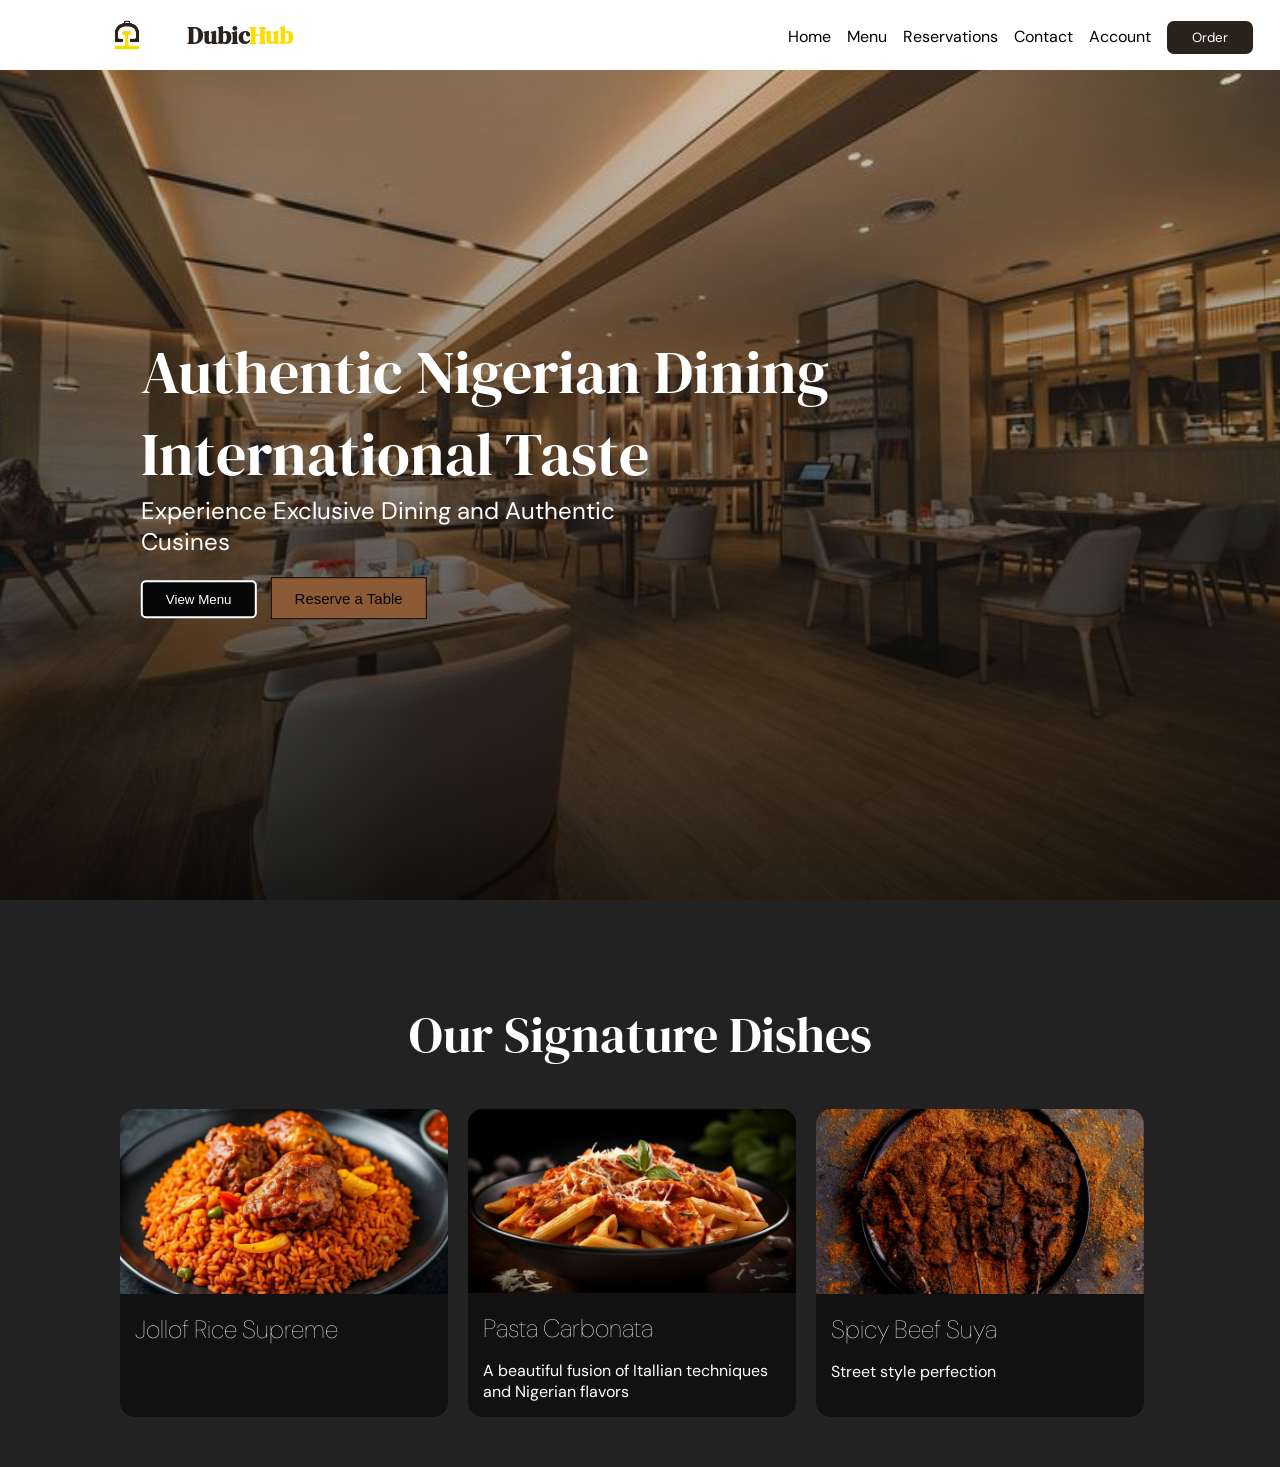
==== index.html @ 88e95e92 "Initial commit" ====
<!DOCTYPE html>
<html lang="en">
<head>
    <meta charset="UTF-8">
    <meta name="viewport" content="width=device-width, initial-scale=1.0">
    <title>Dubic Hub | Home Page</title>
    <link rel="stylesheet" href="style.css">
    <link rel="stylesheet" href="https://cdnjs.cloudflare.com/ajax/libs/font-awesome/6.7.2/css/all.min.css">
    <link href="https://fonts.googleapis.com/css2?family=Roboto:wght@400;700&display=swap" rel="stylesheet">
    <link rel="stylesheet" href="https://fonts.google.com/faq?preview.script=Latn#can-i-use-the-font-in-a-logo">
    <link rel="preconnect" href="https://fonts.googleapis.com">
    <link rel="preconnect" href="https://fonts.gstatic.com" crossorigin>
    <link href="https://fonts.googleapis.com/css2?family=DM+Serif+Display:ital@0;1&display=swap" rel="stylesheet">
</head>
<body>

   <section class="header">
      <nav>
        <div class="intro">
        <img src="./Logo.png">
        <h2><Span id="Dubic">Dubic</Span><span id="Hub">Hub</span></h2>
        </div>
      <div class="nav-bar" id="navLinks">
        <ul>
          <li><a href="index.html">Home</a></li>
          <li><a href="#">Menu</a></li>
          <li><a href="#">Reservations</a></li>
          <li><a href="#">Contact</a></li>
          <li><a href="#">Account</a></li>
          <button class="nav-btn"><a href="#">Order</a></button>
        </ul>
      </div>
      </nav> 

      <section class="hero">
        <div class="text-box">
          <h1>Authentic Nigerian Dining <br> International Taste</h1>
          <p>Experience Exclusive Dining and Authentic <br> Cusines </p>
        </div>
        <div class="hero-btn">
          <button class="hero-menu-btn">View Menu</button>
          <button class="hero-reserve-btn">Reserve a Table</button>
        </div>        
      </section>
   </section>

   <main>
    <section class="dishes">
      <h1>Our Signature Dishes</h1>
      <section class="dishes-display">

        <div class="dish-display">
          <img src="./Jollof Rice Supreme.jpeg" alt="Jollof Rice Supreme">
          <h3>Jollof Rice Supreme</h3>
        </div>

        <div class="dish-display">
          <img src="./Pasta Carbonata.jpeg" alt="Jollof Rice Supreme">
          <h3>Pasta Carbonata</h3>
          <p>A beautiful fusion of Itallian techniques and Nigerian flavors </p>
        </div>

        <div class="dish-display">
          <img src="./SUYA!.jpeg" alt="Jollof Rice Supreme">
          <h3>Spicy Beef Suya</h3>
          <p>Street style perfection</p>
        </div>

      </section>
    </section>
   </main>

</body>
</html>
---- style.css ----
@import url('https://fonts.googleapis.com/css2?family=DM Serif Display:wght@400..800&display=swap');
@import url('https://fonts.googleapis.com/css2?family=DM Sans:wght@400..800&display=swap');

:root {
    --bg-secondary: #2B221B;
    --bg-primary: #FFDC00;
    --primary-dark : #4A2E1C;
    --primary-light : #8C5A34;
    --white: #FFFFFF;
    --black: #060606;
    --dark : #222222;
    --secondary-dark: #111111;
    --light: #F9F9F9;
    --transition: 0.3s ease;
    --color-border::#8D8D8D;
    --font-secondary: 'DM Serif Display';
    --font-primary: 'DM Sans';
}

*{
    margin: 0;
    padding: 0;
    box-sizing: border-box;
}

body {
    background: var(--dark);
    overflow-x: hidden;
    display: flex;
    flex-wrap: wrap;
    opacity: 0;
    animation: pageFadeIn 0.8s ease forwards;
}

.header {
   min-height: 100vh;
   width: 100%;
   background-image: linear-gradient(rgba(0,0,0,0.1),rgba(0,0,0,0.8)), url(./Banner.jpeg);
   background-size: cover;
   background-position: center;
   position: relative;
   margin: auto;
}

.header img{
    width: 100px;
    height: 100px;
}

#Dubic {
    font-family: var(--font-secondary);
    color: var(--bg-secondary);
}

#Hub {
    font-family: var(--font-secondary);
    color: var(--bg-primary);
}

.intro {
    display: flex;
    align-items: center;
    gap: 10px;
}

nav{
    display: flex; 
    background: #ffffff;
    color: #fff;
    padding:2% 6%;
    display:flex;
    justify-content:space-between;
    width: 100%;
    height: 70px;
    box-shadow: rgba(0, 0, 0, 0.2);
    z-index: 10;
}

.nav-bar ul {
    display: flex;
    gap: 16px;
    flex-direction: row;
}

.nav-bar ul li{
    list-style: none;
    cursor: pointer;
}

.nav-bar ul li a{
    text-decoration: none;
    color: black;
    font-family: var(--font-primary);
}

.nav-btn {
    background: var(--bg-secondary);
    padding: 2% 6%;
    border: none;
    margin-top: -5px;
    border-radius: 7px;
}

.nav-btn a{
    text-decoration: none;
    color: var(--white);
    font-family: var(--font-primary);
}

.hero {
    width: 90%;
    position: absolute;
    top: 40%;
    left: 20%;
    transform: translate(-10%,-10%);
    text-align: justify;
}

.hero h1 {
   font-size: 60px;
   color: var(--white);
   font-family: var(--font-secondary);
   font-weight: 100;
}

.hero p{
    color: var(--white);
    font-size: 24px;
    font-family: var(--font-primary);
}

.hero-btn {
    margin-top: 20px;
}

.hero-menu-btn {
    margin-top: -5px;
    padding: 0.8% 2%;
    color: white;
    background: var(--black);
    border: 2px var(--white) solid;
    border-radius: 5px;
    margin-right: 10px;
    cursor: pointer;
}

.hero-reserve-btn {
    font-size: 15px;
    padding: 1% 2%;
    color: var(--black);
    background: var(--primary-light);
    border: 1px var(--black) solid;
    cursor: pointer;
}

main {
    background: var(--dark);
    width: 100%;
    height: 100%;
    margin-top: 100px;
}

.dishes h1{
    text-align: center;
    font-size: 50px;
    color: var(--white);
    font-family: var(--font-secondary);
    font-weight: 100;
    margin-bottom: 40px;
}

.dishes-display {
    width: 80%;
    display: flex;
    justify-content: center;
    gap: 20px;
    margin-left: 120px;
    margin-bottom: 50px;
}

.dish-display {
    background: var(--secondary-dark);
    width: 50%;
    border-radius: 15px;
}

.dish-display h3 {
    font-family: var(--font-primary);
    color: var(--white);
    font-weight: 100;
    margin: 15px;
    font-size: 25px;
}
.dish-display p {
    font-family: var(--font-primary);
    color: var(--white);
    margin: 15px;
}

.dish-display img {
    width: 100%;
    border-radius: 15px 15px 0 0;
} 













@keyframes pageFadeIn {
    from {
        opacity: 0;
        transform: translateY(15px);
    }
    to {
        opacity: 1;
        transform: translateY(0);
    }
}
.animate-in {
    opacity: 0;
    transform: translateY(30px);
    animation: sectionReveal 0.7s var(--transition) forwards;
}

.animate-in:nth-child(1) { animation-delay: 0.1s; }
.animate-in:nth-child(2) { animation-delay: 0.3s; }
.animate-in:nth-child(3) { animation-delay: 0.5s; }
.animate-in:nth-child(4) { animation-delay: 0.7s; }

@keyframes sectionReveal {
    from {
        opacity: 0;
        transform: translateY(30px);
    }
    to {
        opacity: 1;
        transform: translateY(0);
    }
}

.reveal-on-scroll {
    opacity: 0;
    transform: translateY(40px);
    transition: opacity 0.6s var(--transition), transform 0.6s var(--transition);
}










@media (max-width: 834px) {

}






@media (max-width: 1440px) {

}





@media (max-width: 393px) {

}
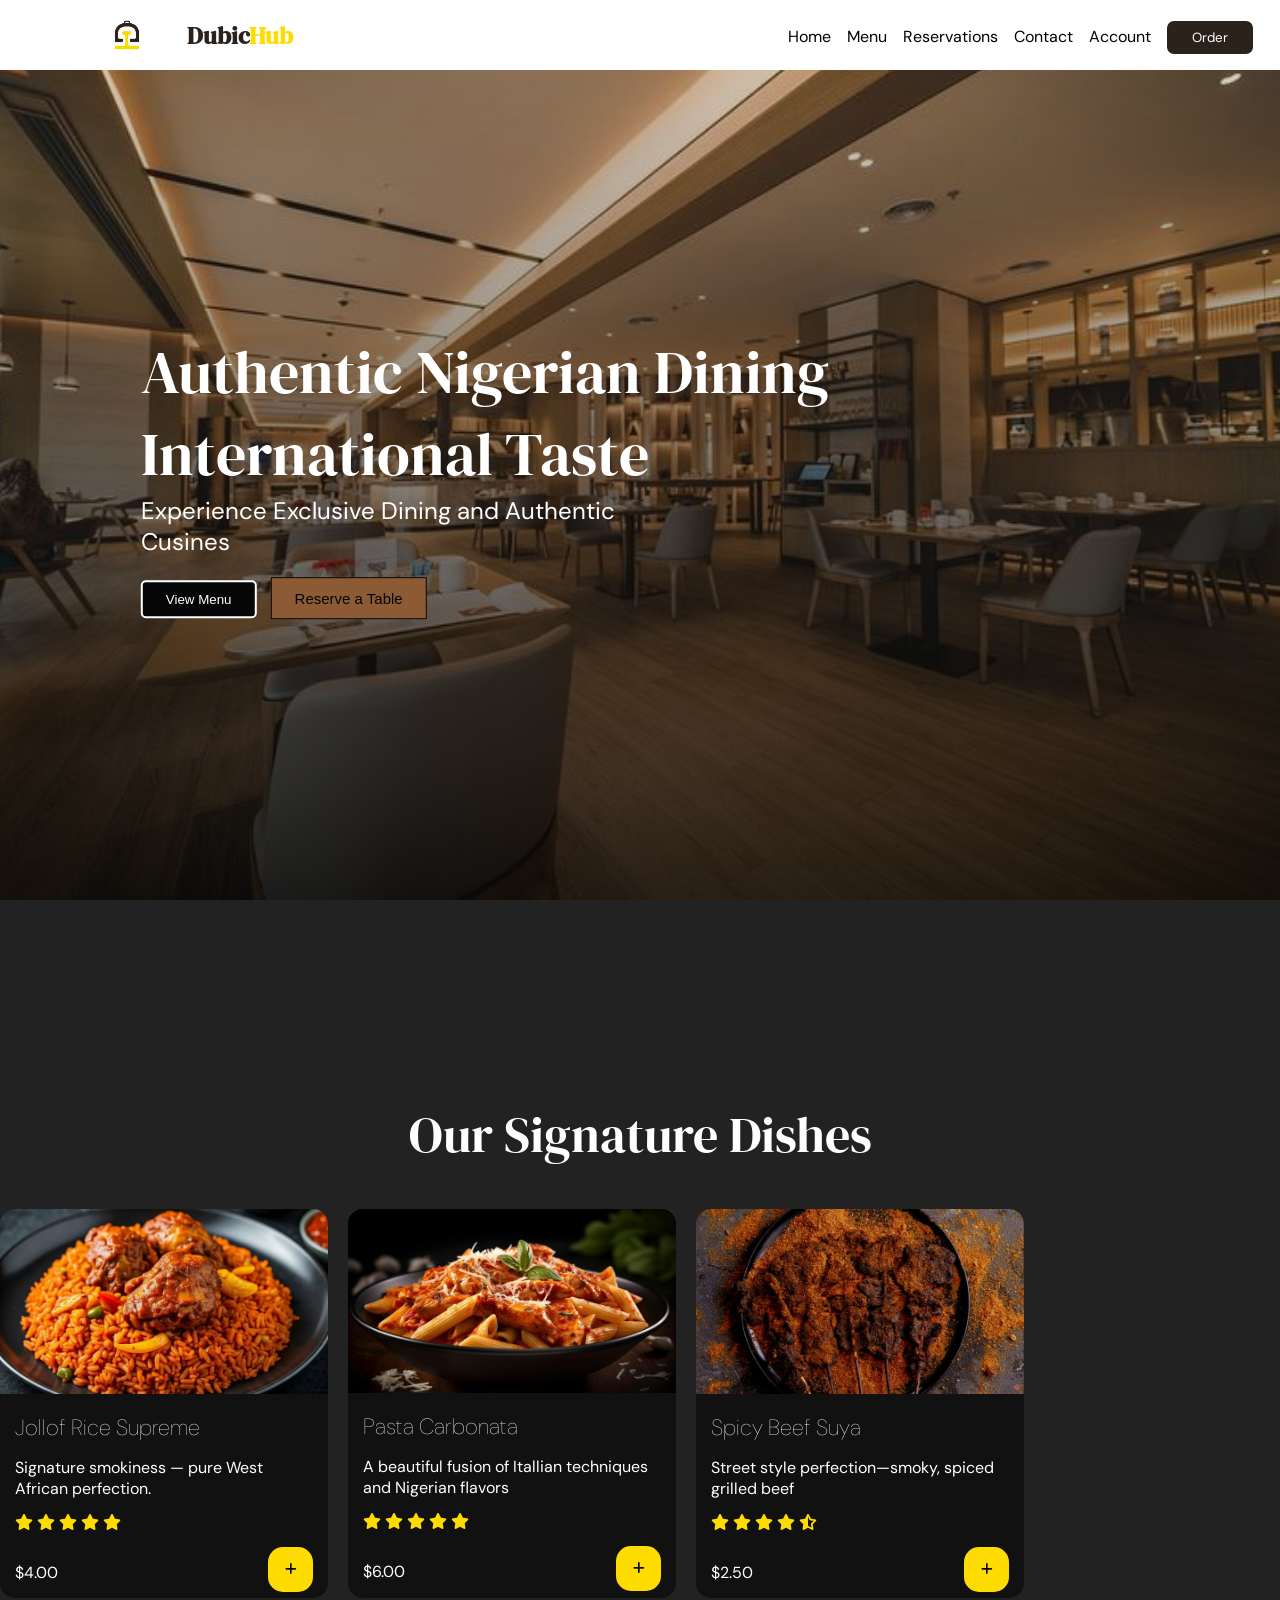
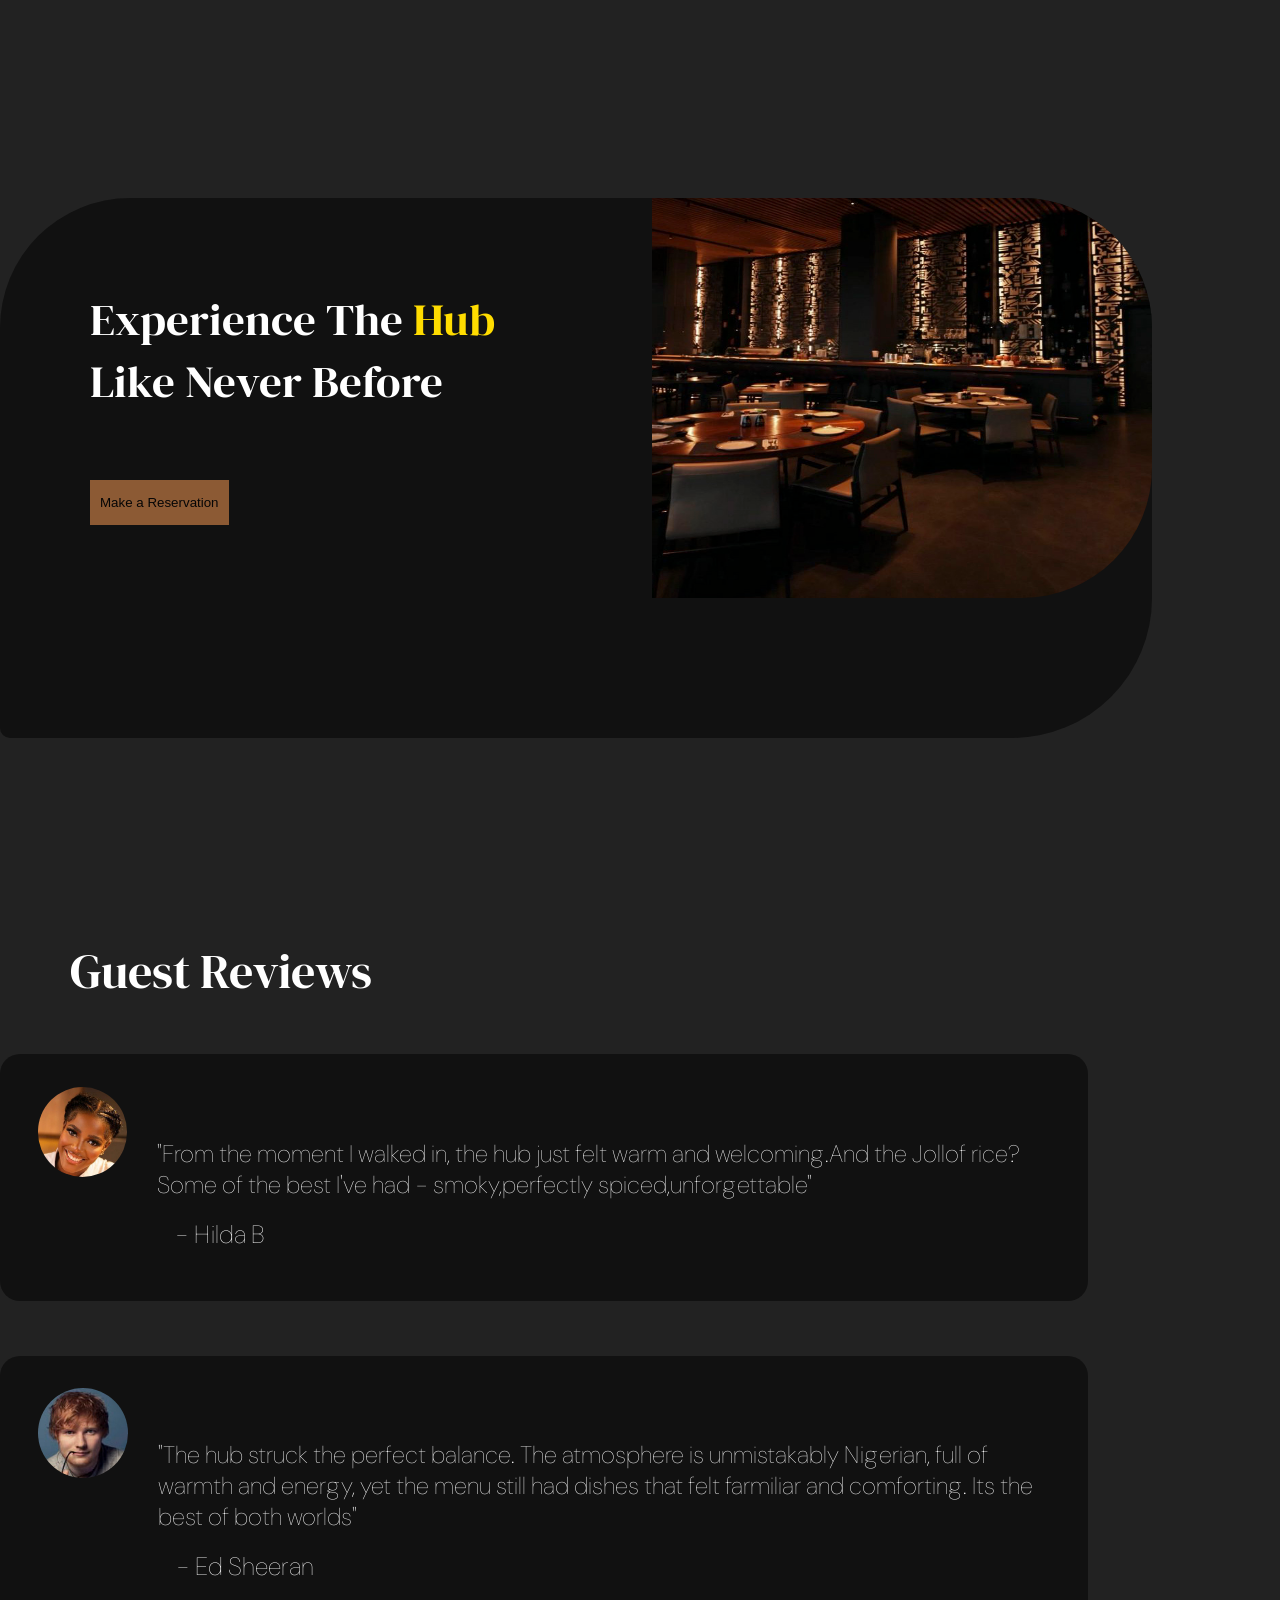
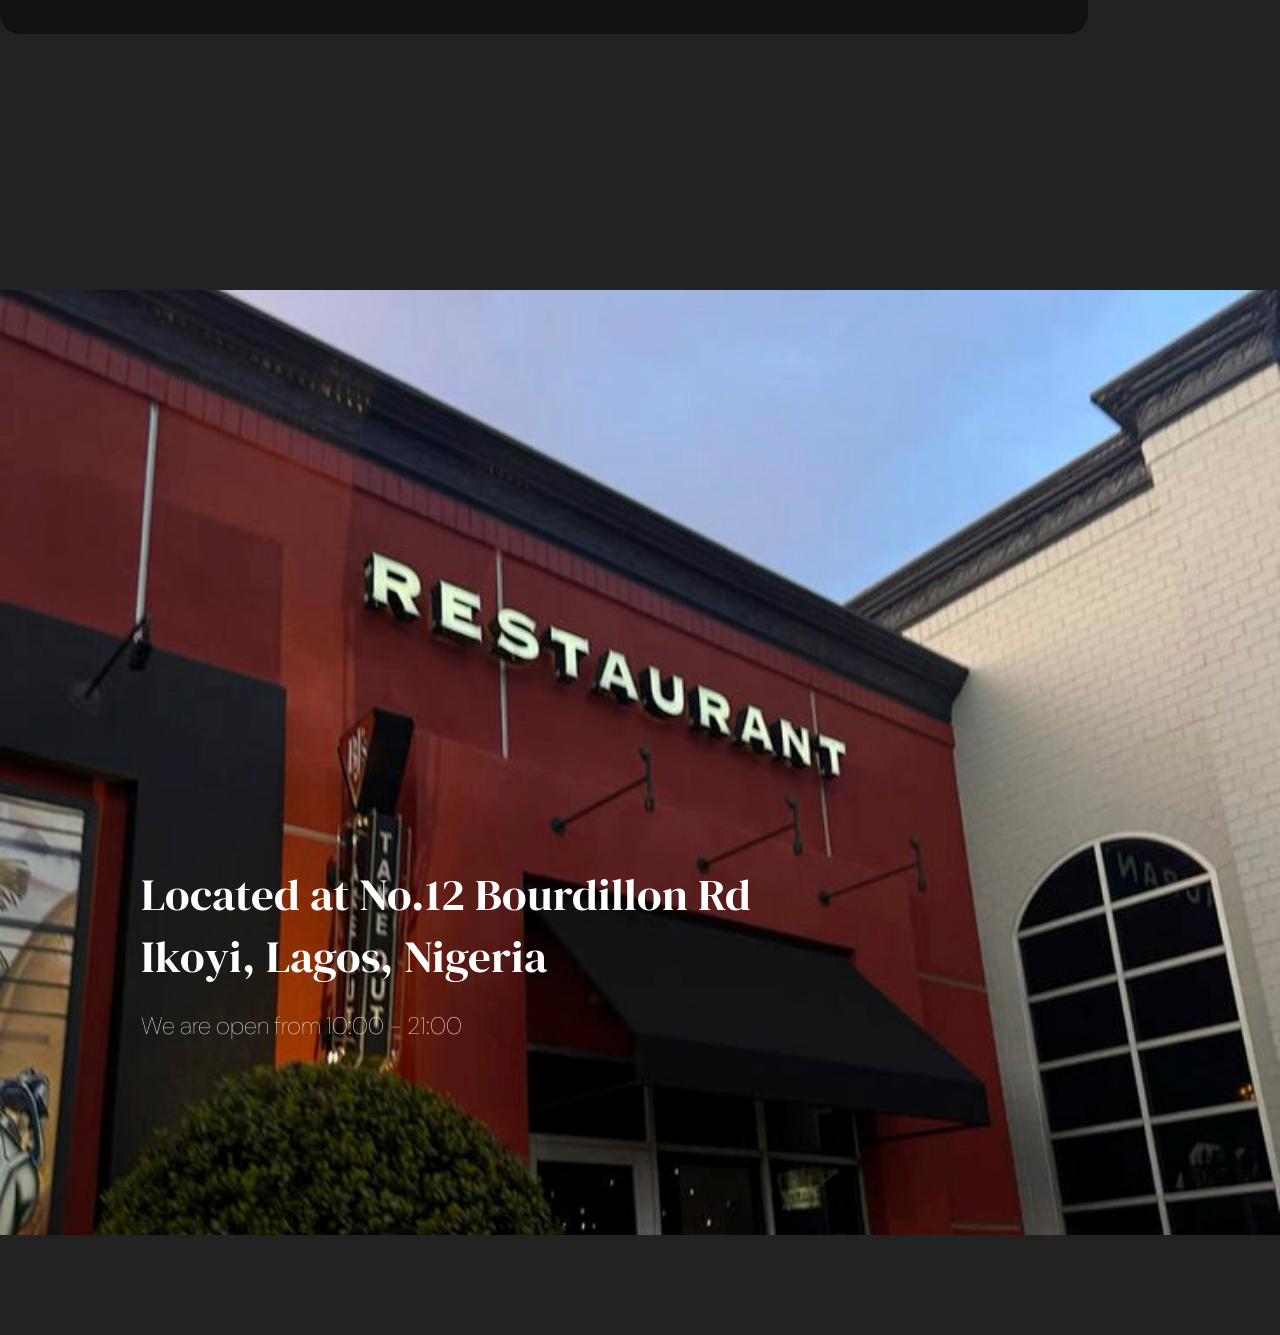
==== commit 87f2f184: "Initial commit" ====
--- a/index.html
+++ b/index.html
@@ -15,10 +15,11 @@
 <body>
 
    <section class="header">
+
       <nav>
         <div class="intro">
         <img src="./Logo.png">
-        <h2><Span id="Dubic">Dubic</Span><span id="Hub">Hub</span></h2>
+        <h2><span id="Dubic">Dubic</span><span id="Hub">Hub</span></h2>
         </div>
       <div class="nav-bar" id="navLinks">
         <ul>
@@ -42,9 +43,11 @@
           <button class="hero-reserve-btn">Reserve a Table</button>
         </div>        
       </section>
+      
    </section>
 
    <main>
+
     <section class="dishes">
       <h1>Our Signature Dishes</h1>
       <section class="dishes-display">
@@ -52,23 +55,111 @@
         <div class="dish-display">
           <img src="./Jollof Rice Supreme.jpeg" alt="Jollof Rice Supreme">
           <h3>Jollof Rice Supreme</h3>
+          <p>Signature smokiness — pure West African perfection.</p>
+          <div class="i">
+          <i class="fa fa-star" aria-hidden="true"></i>
+          <i class="fa fa-star" aria-hidden="true"></i>
+          <i class="fa fa-star" aria-hidden="true"></i>
+          <i class="fa fa-star" aria-hidden="true"></i>
+          <i class="fa fa-star" aria-hidden="true"></i> <br>
+          </div>
+
+          <div class="dish-info">
+          <p>$4.00</p>
+          <button class="add-to-cart"><i class="fa fa-plus" aria-hidden="true"></i></button>
+          </div>
         </div>
 
         <div class="dish-display">
           <img src="./Pasta Carbonata.jpeg" alt="Jollof Rice Supreme">
           <h3>Pasta Carbonata</h3>
           <p>A beautiful fusion of Itallian techniques and Nigerian flavors </p>
+          <div class="i">
+          <i class="fa fa-star" aria-hidden="true"></i>
+          <i class="fa fa-star" aria-hidden="true"></i>
+          <i class="fa fa-star" aria-hidden="true"></i>
+          <i class="fa fa-star" aria-hidden="true"></i>
+          <i class="fa fa-star" aria-hidden="true"></i> <br>
+          </div>
+
+          <div class="dish-info">
+          <p>$6.00</p>
+          <button class="add-to-cart"><i class="fa fa-plus" aria-hidden="true"></i></button>
+          </div>
         </div>
 
         <div class="dish-display">
           <img src="./SUYA!.jpeg" alt="Jollof Rice Supreme">
           <h3>Spicy Beef Suya</h3>
-          <p>Street style perfection</p>
+          <p>Street style perfection—smoky, spiced grilled beef</p>
+          <div class="i">
+          <i class="fa fa-star" aria-hidden="true"></i>
+          <i class="fa fa-star" aria-hidden="true"></i>
+          <i class="fa fa-star" aria-hidden="true"></i>
+          <i class="fa fa-star" aria-hidden="true"></i>
+          <i class="fa-solid fa-star-half-stroke" aria-hidden="true"></i> <br>
+          </div>
+          
+          <div class="dish-info">
+          <p>$2.50</p>
+          <button class="add-to-cart"><i class="fa fa-plus" aria-hidden="true"></i></button>
+          </div>
         </div>
 
       </section>
     </section>
+
+    <section class="reservation">
+      <section class="reservation-display">
+        <div class="reserve-info">
+           <h1>Experience The <span id="Hub">Hub</span> <br>  Like Never Before</h1>  <br>
+           <button class="reserve-btn" ><a href="#">Make a Reservation</a></button>
+        </div>
+        <div class="reserve-img">
+          <img src="./Shogun Experience.jpeg" >
+        </div>
+      </section>
+    </section>
+
+    <section class="reviews"> <!--testimonials-->
+      <h1>Guest Reviews</h1>
+      <section class="reviews-display"> <!--rows-->
+         <div class="guests"> <!--testimonials-col-->
+          <img src="./Hilda Baci.jpeg">
+          <div class="guest-reviews">
+            <p>"From the moment I walked in, the hub just felt warm
+              and welcoming.And the Jollof rice?  Some of the best
+              I've had - smoky,perfectly spiced,unforgettable"</p>
+            <h3>- Hilda B</h3>  
+          </div>
+         </div>
+          <div class="guests">
+          <img src="./Ed Sheeran.jpeg">
+          <div class="guest-reviews">
+            <p>"The hub struck the perfect balance. The atmosphere is unmistakably Nigerian,
+              full of warmth and energy, yet the menu still had dishes that felt farmiliar and comforting.
+              Its the best of both worlds"</p>
+            <h3>- Ed Sheeran</h3>  
+          </div>
+         </div>
+      </section>
+    </section>
+
+    <section class="info">
+      <div class="info-display">
+        <h1>Located at No.12 Bourdillon Rd <br>
+        Ikoyi, Lagos, Nigeria</h1>
+        <p>We are open from 10:00 - 21:00</p>
+      </div>
+    </section>
+    
    </main>
 
+   <footer>
+
+      
+
+   </footer>
+   <script src="index.js"></script>
 </body>
-</html>+</html> 
--- a/style.css
+++ b/style.css
@@ -15,6 +15,8 @@
     --color-border::#8D8D8D;
     --font-secondary: 'DM Serif Display';
     --font-primary: 'DM Sans';
+    --font-weight-primary: 100;
+     --font-weight-secondary: 200;
 }
 
 *{
@@ -31,6 +33,14 @@
     opacity: 0;
     animation: pageFadeIn 0.8s ease forwards;
 }
+
+
+
+
+
+
+
+/*----- Header Section ------*/
 
 .header {
    min-height: 100vh;
@@ -153,12 +163,26 @@
     cursor: pointer;
 }
 
+
+
+
+
+
+/*----- Main Section ------*/
+
 main {
     background: var(--dark);
     width: 100%;
     height: 100%;
-    margin-top: 100px;
-}
+    margin-top: 200px;
+}
+
+
+
+
+
+
+/*----- Menu Display Section ------*/
 
 .dishes h1{
     text-align: center;
@@ -174,7 +198,7 @@
     display: flex;
     justify-content: center;
     gap: 20px;
-    margin-left: 120px;
+    justify-self: center;
     margin-bottom: 50px;
 }
 
@@ -189,7 +213,7 @@
     color: var(--white);
     font-weight: 100;
     margin: 15px;
-    font-size: 25px;
+    font-size: 22px;
 }
 .dish-display p {
     font-family: var(--font-primary);
@@ -201,6 +225,193 @@
     width: 100%;
     border-radius: 15px 15px 0 0;
 } 
+
+.dish-display .i {
+    color: #FFDC00;
+    margin: 15px;
+}
+
+.dish-info {
+    display: flex;
+    flex-direction: row;
+    justify-content: space-between;
+    margin-right: 15px;
+}
+
+.add-to-cart {
+    width: 45px;
+    height: 45px;
+    border-radius: 15px;
+    border: none;
+    background: var(--bg-primary);
+    justify-content: center;
+}
+
+
+
+
+
+
+
+/*----- Reservation Section ------*/
+
+.reservation {
+    width: 100%;
+    height: 100%;
+    margin-top: 200px;
+}
+
+.reservation-display {
+    width: 90%;
+    background: var(--secondary-dark);
+    min-height: 60vh;
+    border-radius: 130px 130px 140px 10px;
+    justify-self: center;
+    display: flex;
+    justify-content: space-between;
+    margin-bottom: 50px;
+}
+
+.reserve-info {
+    margin: 90px;
+}
+
+.reserve-info h1{
+    color: var(--white);
+    font-family: var(--font-secondary);
+    font-weight: var(--font-weight-secondary);
+    font-size: 45px;
+}
+
+.reserve-btn {
+   margin-top: 50px;
+   padding: 15px 10px;
+   background: var(--primary-light);
+   border: none;
+}
+
+.reserve-btn a{
+    text-decoration: none;
+    color: var(--black);
+}
+
+.reserve-img img {
+    width: 500px;
+    height: 400px;
+    border-radius: 0 130px 130px 0;
+    margin-bottom: -3.5px;
+}
+
+
+
+
+
+
+/*----- Reviews Section ------*/
+.reviews {
+    width: auto;
+    margin-top: 200px;
+}
+
+.reviews h1 {
+   font-family: var(--font-secondary);
+   font-weight: var(--font-weight-secondary);
+   text-align: justify;
+   font-size: 48px;
+   color: var(--white);
+   margin-left: 70px;
+}
+
+.reviews-display {
+    width: 85%;
+    margin-top: 50px;
+    justify-self: center;
+}
+
+.guests {
+    flex-basis: 44%;
+    border-radius: 20px;
+    background: var(--secondary-dark);
+    margin-bottom: 5%;
+    display: flex;
+    color: var(--white);
+    padding: 3%
+}
+
+.guests img{
+    height: 90px;
+    margin-left: 5px;
+    margin-right: 30px;
+    border-radius: 50%;
+}
+
+.guest-reviews {
+    margin-top: 5%;
+}
+
+.guest-reviews p{
+    font-size: 24px;
+    font-family: var(--font-primary);
+    font-weight: var(--font-weight-primary);
+}
+
+.guest-reviews h3 {
+    padding: 2%;
+    font-size: 25px;
+    font-family: var(--font-primary);
+    font-weight: var(--font-weight-primary);
+}
+
+
+
+
+
+
+
+
+
+/*------ info section ------*/
+
+.info {
+    width: auto;
+    background: url(./restaurant.jpeg);
+    min-height: 105vh;
+    background-size: cover;
+    background-position: center;
+    margin-top: 20%;
+    margin-bottom: 100px;
+}
+
+.info-display{
+    width: 90%;
+    position: absolute;
+    top: 90%;
+    left: 20%;
+    transform: translate(-10%,-10%);
+    text-align: justify;
+}
+
+.info-display h1 {
+    font-size: 45px;
+    color: var(--white);
+    font-family: var(--font-secondary);
+    font-weight: var(--font-weight-secondary);
+}
+
+.info-display p {
+    font-size: 24px;
+    color: var(--white);
+    font-family: var(--font-primary);
+    font-weight: var(--font-weight-primary);
+    padding-top: 2%;
+}
+
+
+
+
+
+/*------ footer ------*/
+
 
 
 
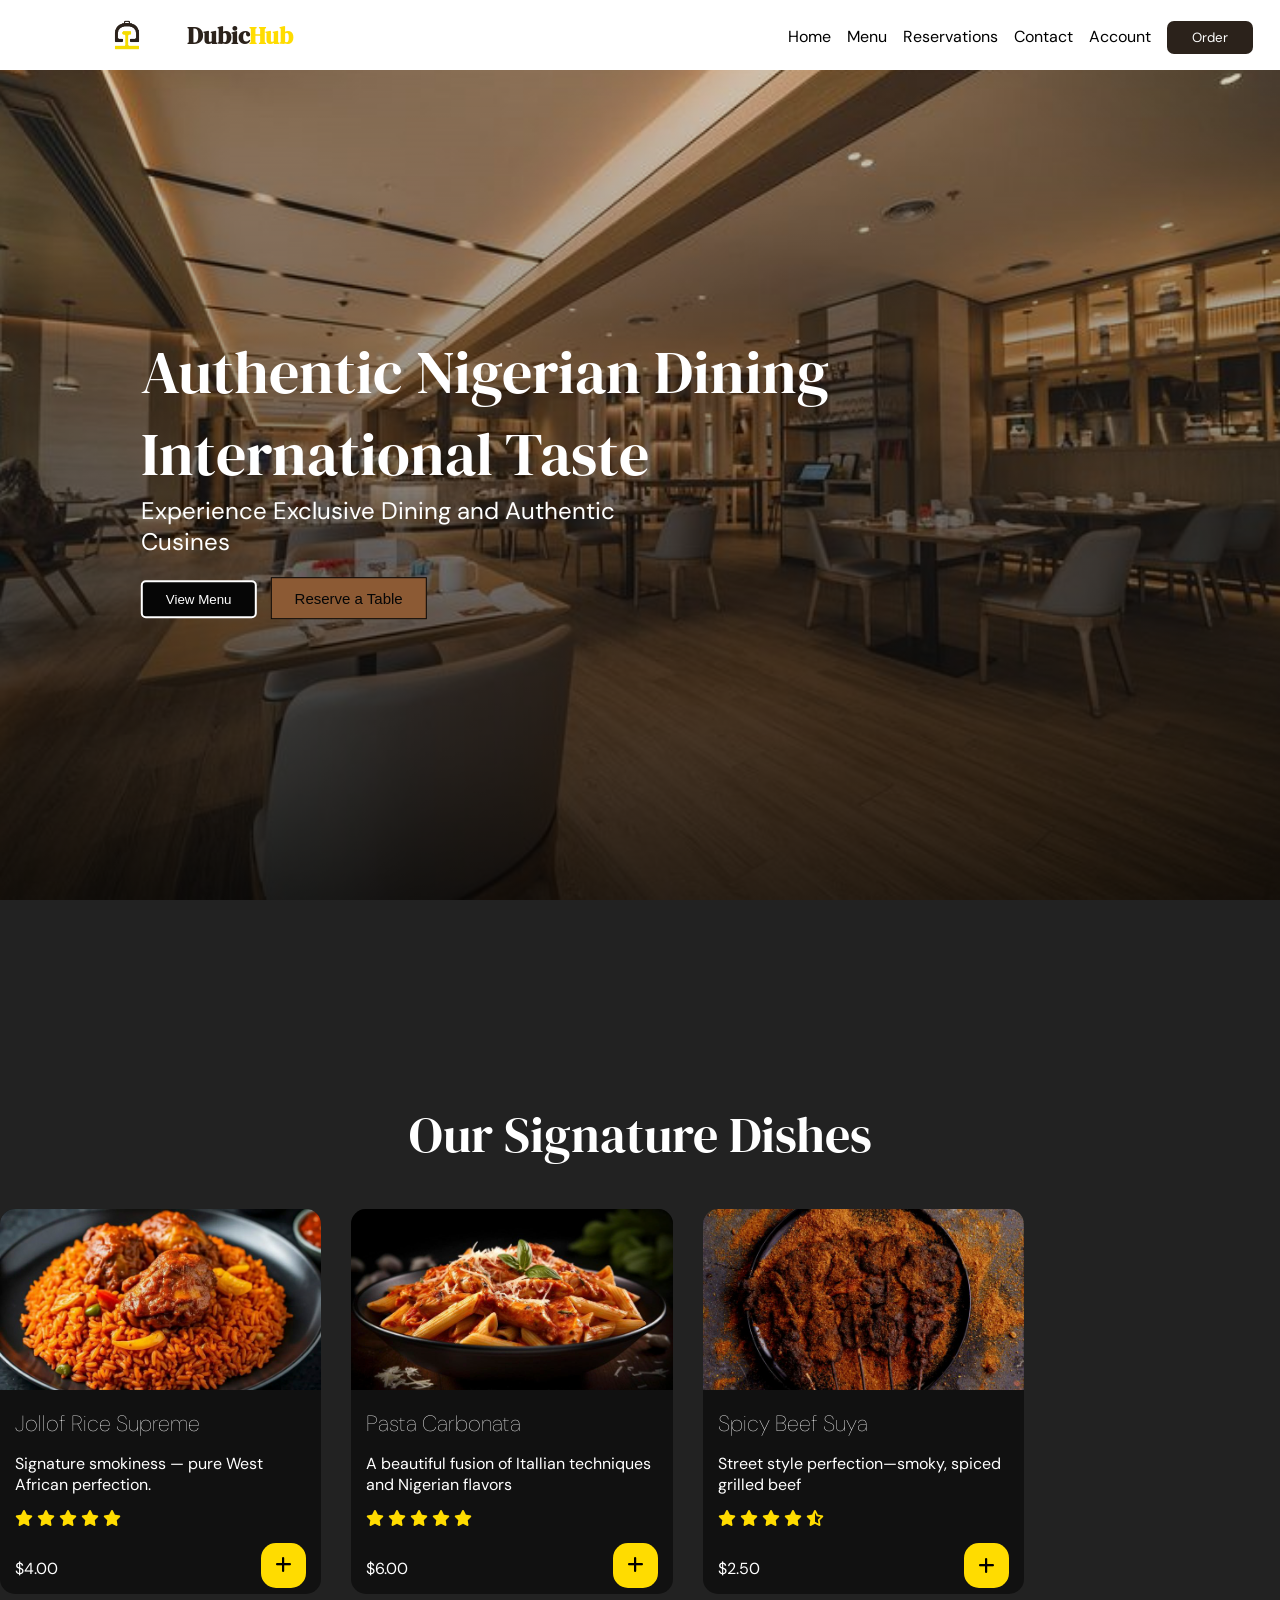
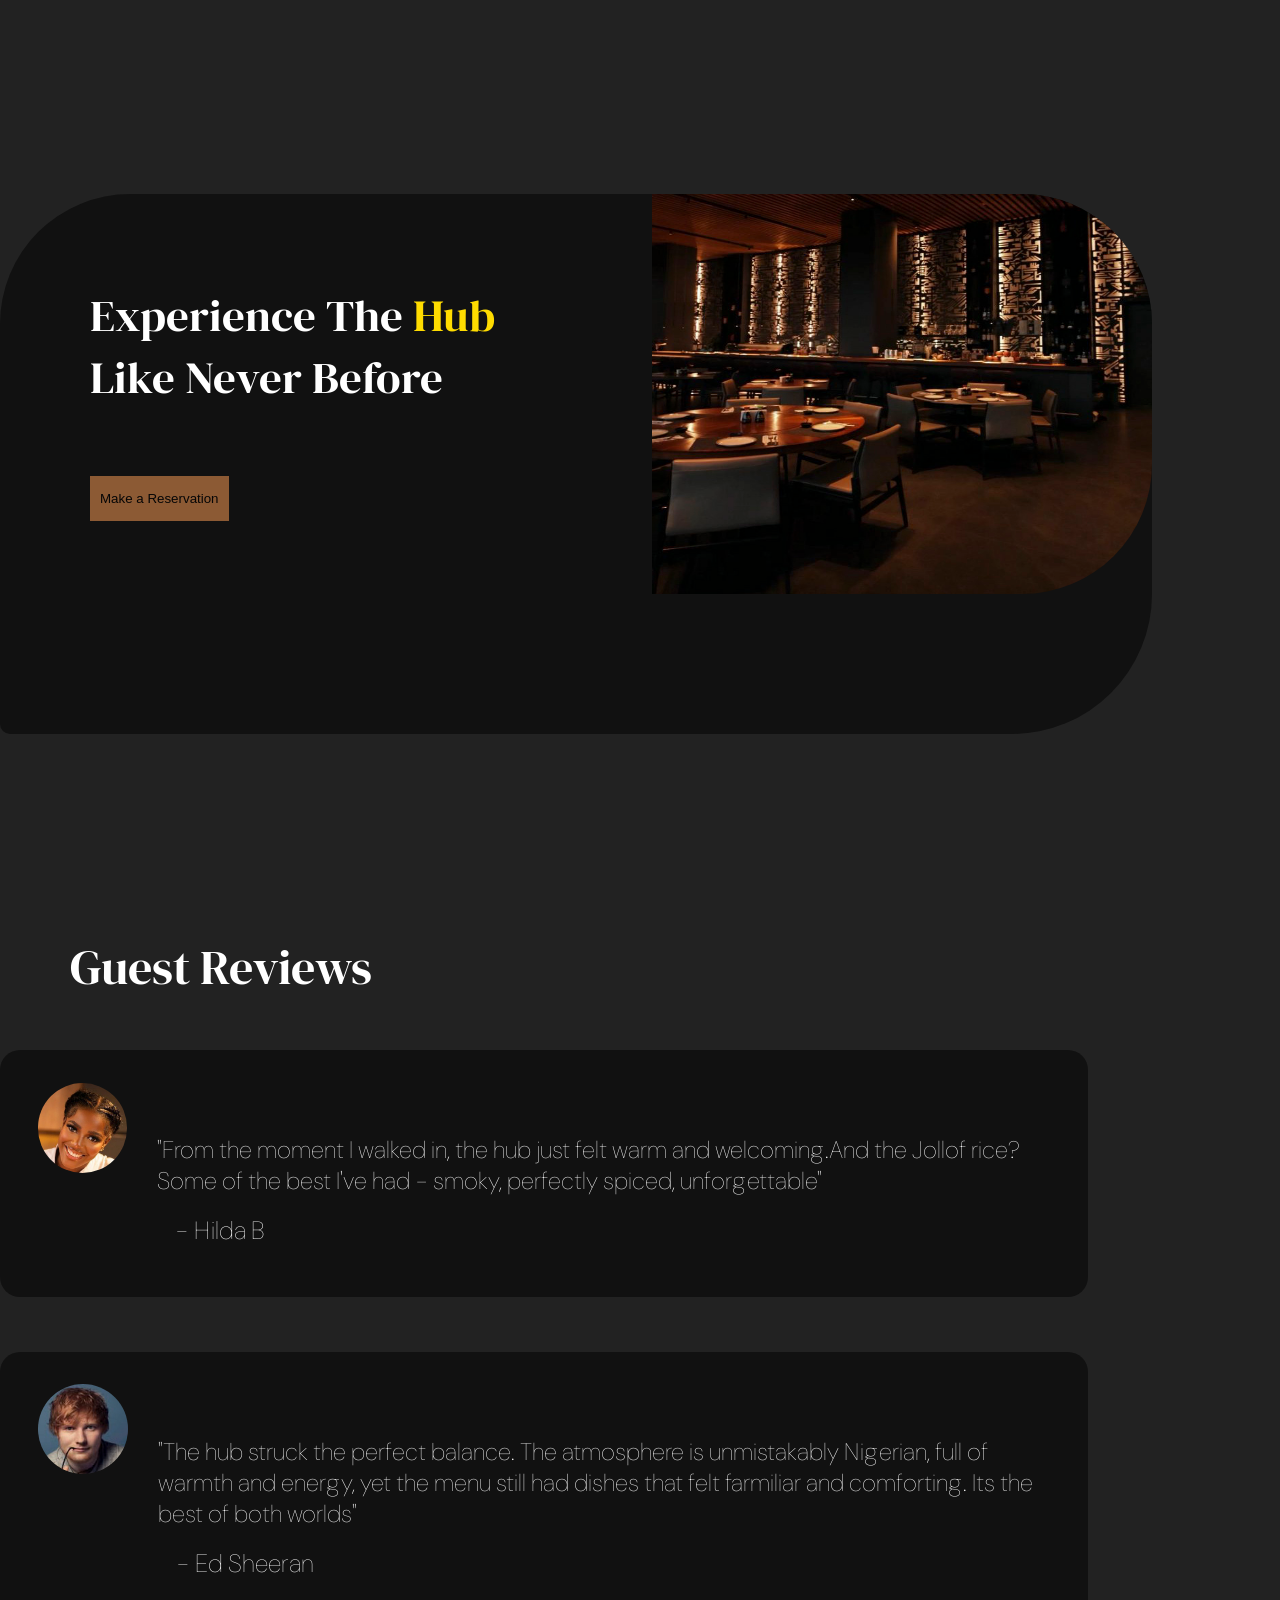
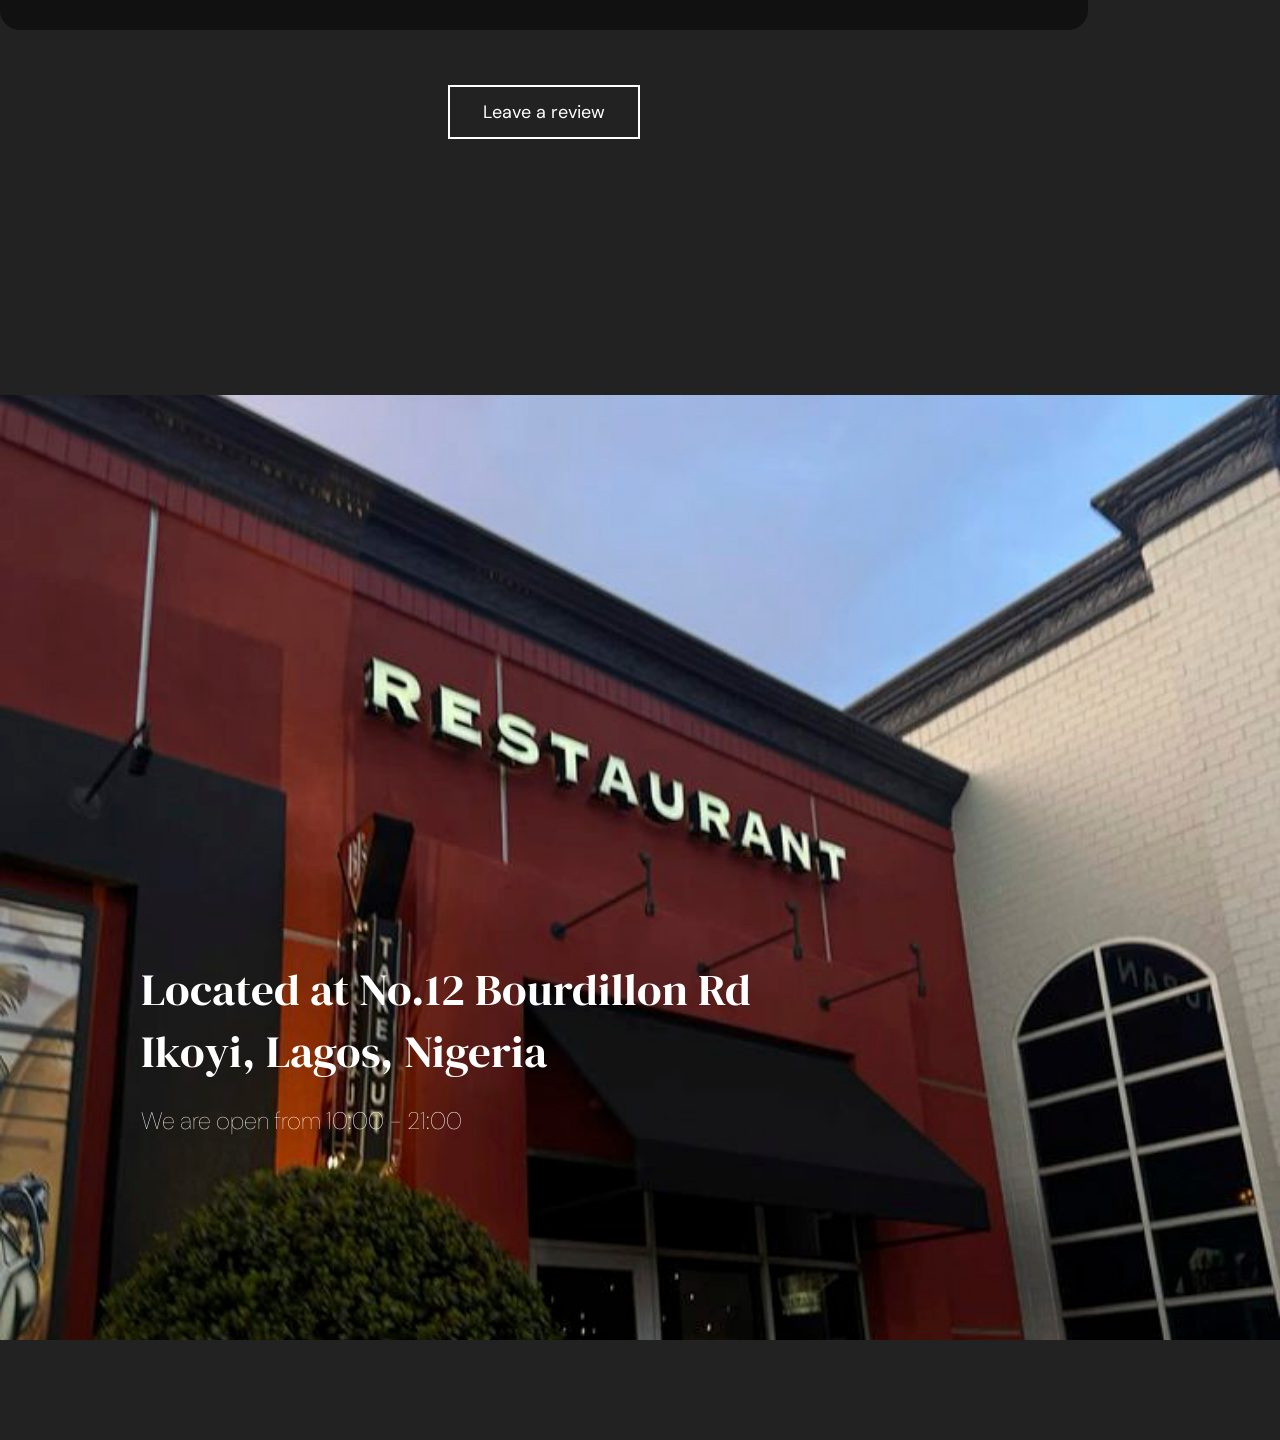
==== commit 30054e0c: "Initial commit" ====
--- a/index.html
+++ b/index.html
@@ -14,7 +14,7 @@
 </head>
 <body>
 
-   <section class="header">
+   <header>
 
       <nav>
         <div class="intro">
@@ -43,8 +43,8 @@
           <button class="hero-reserve-btn">Reserve a Table</button>
         </div>        
       </section>
-      
-   </section>
+    
+    </header>
 
    <main>
 
@@ -102,7 +102,7 @@
           
           <div class="dish-info">
           <p>$2.50</p>
-          <button class="add-to-cart"><i class="fa fa-plus" aria-hidden="true"></i></button>
+          <button class="add-to-cart" id="cart-icon"><i class="fa fa-plus" aria-hidden="true"></i></button>
           </div>
         </div>
 
@@ -129,7 +129,7 @@
           <div class="guest-reviews">
             <p>"From the moment I walked in, the hub just felt warm
               and welcoming.And the Jollof rice?  Some of the best
-              I've had - smoky,perfectly spiced,unforgettable"</p>
+              I've had - smoky, perfectly spiced, unforgettable"</p>
             <h3>- Hilda B</h3>  
           </div>
          </div>
@@ -141,6 +141,10 @@
               Its the best of both worlds"</p>
             <h3>- Ed Sheeran</h3>  
           </div>
+         </div>
+
+         <div class="review-btn">
+          <button class="reviews-btn"><a href="#">Leave a review</a></button>
          </div>
       </section>
     </section>
--- a/style.css
+++ b/style.css
@@ -42,7 +42,7 @@
 
 /*----- Header Section ------*/
 
-.header {
+header {
    min-height: 100vh;
    width: 100%;
    background-image: linear-gradient(rgba(0,0,0,0.1),rgba(0,0,0,0.8)), url(./Banner.jpeg);
@@ -52,7 +52,7 @@
    margin: auto;
 }
 
-.header img{
+header img{
     width: 100px;
     height: 100px;
 }
@@ -123,7 +123,7 @@
     top: 40%;
     left: 20%;
     transform: translate(-10%,-10%);
-    text-align: justify;
+    text-align: left;
 }
 
 .hero h1 {
@@ -197,7 +197,7 @@
     width: 80%;
     display: flex;
     justify-content: center;
-    gap: 20px;
+    gap: 30px;
     justify-self: center;
     margin-bottom: 50px;
 }
@@ -247,6 +247,10 @@
     justify-content: center;
 }
 
+.add-to-cart i {
+    font-size: 18px;
+}
+
 
 
 
@@ -360,6 +364,25 @@
     font-size: 25px;
     font-family: var(--font-primary);
     font-weight: var(--font-weight-primary);
+}
+
+.review-btn {
+    width: 100%;
+    text-align: center;
+}
+
+.reviews-btn {
+    justify-content: center;
+    padding: 1.2% 3%;
+    background: transparent;
+    border: 2.5px solid var(--white);
+}
+
+.reviews-btn a{
+    color: var(--white);
+    font-family: var(--font-primary);
+    font-size: 18px;
+    text-decoration: none;
 }
 
 
@@ -388,7 +411,7 @@
     top: 90%;
     left: 20%;
     transform: translate(-10%,-10%);
-    text-align: justify;
+    text-align: left;
 }
 
 .info-display h1 {
@@ -411,7 +434,9 @@
 
 
 /*------ footer ------*/
-
+footer {
+    
+}
 
 
 
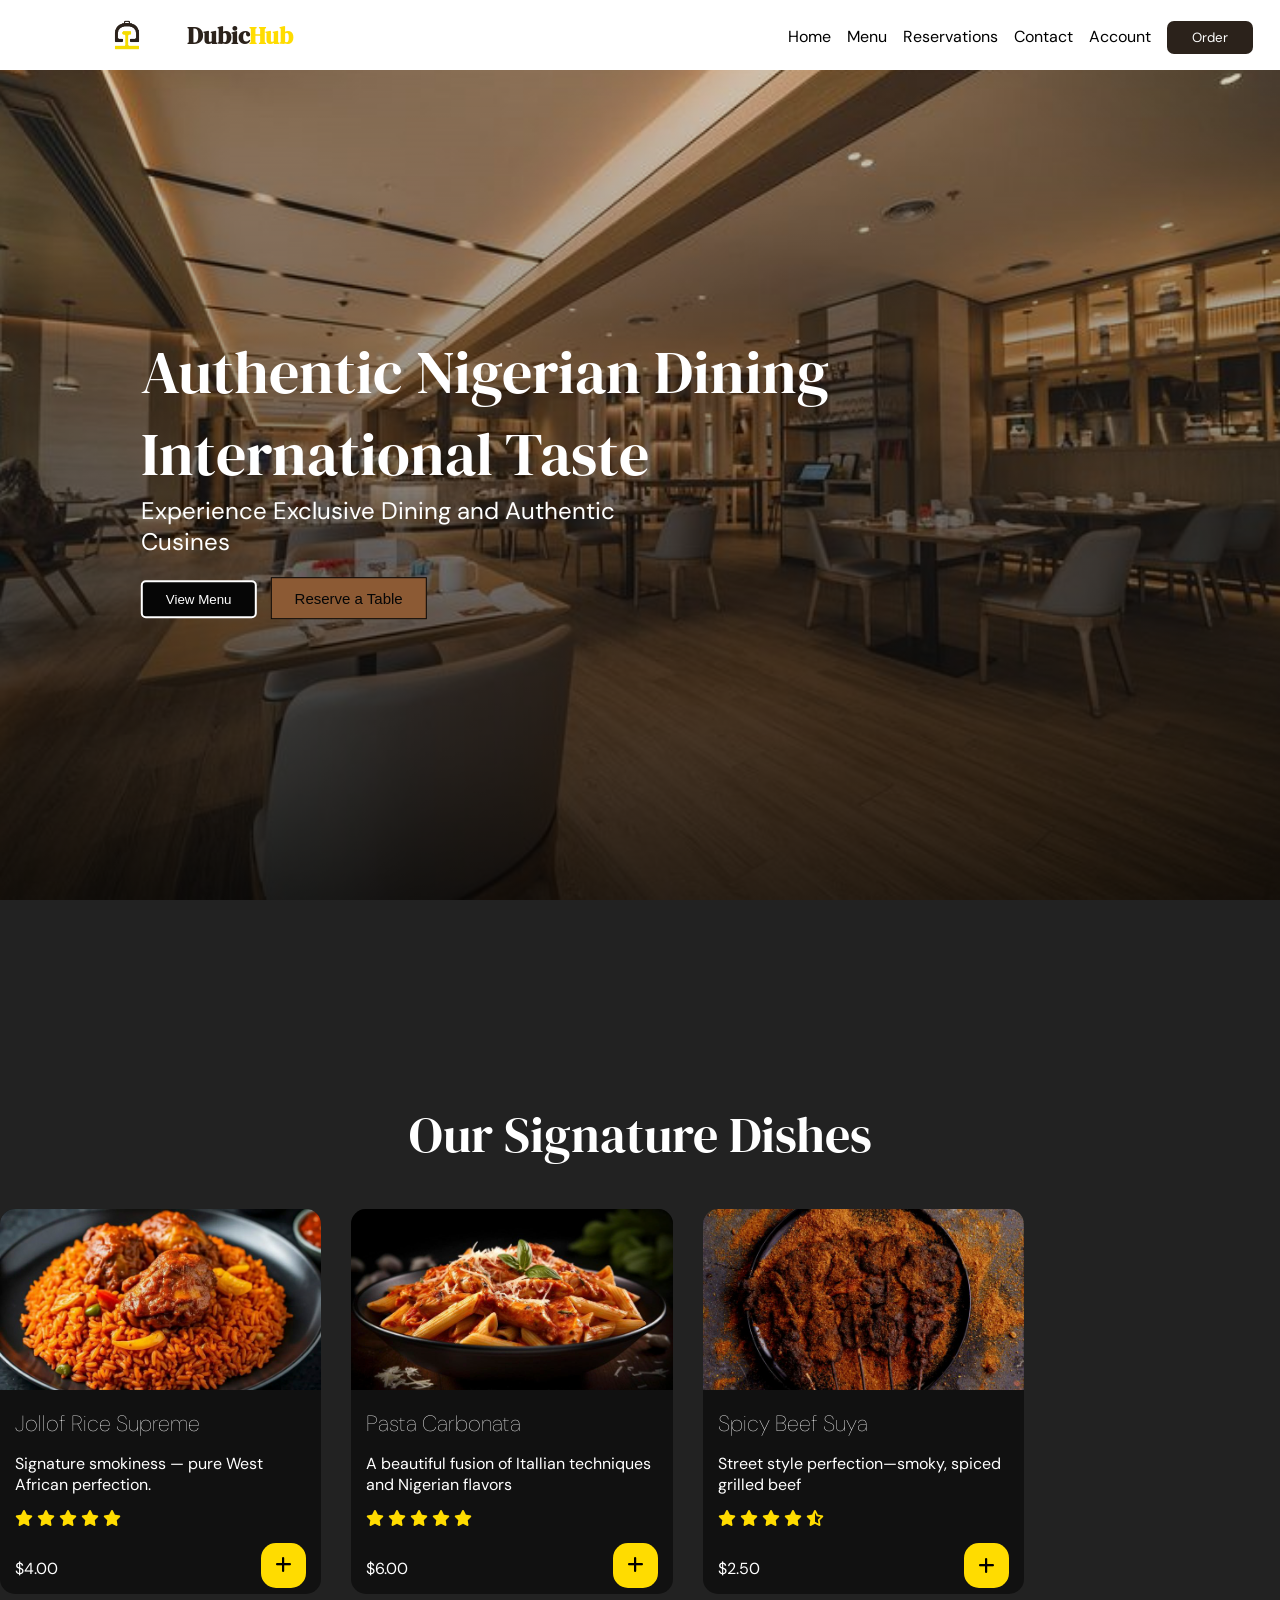
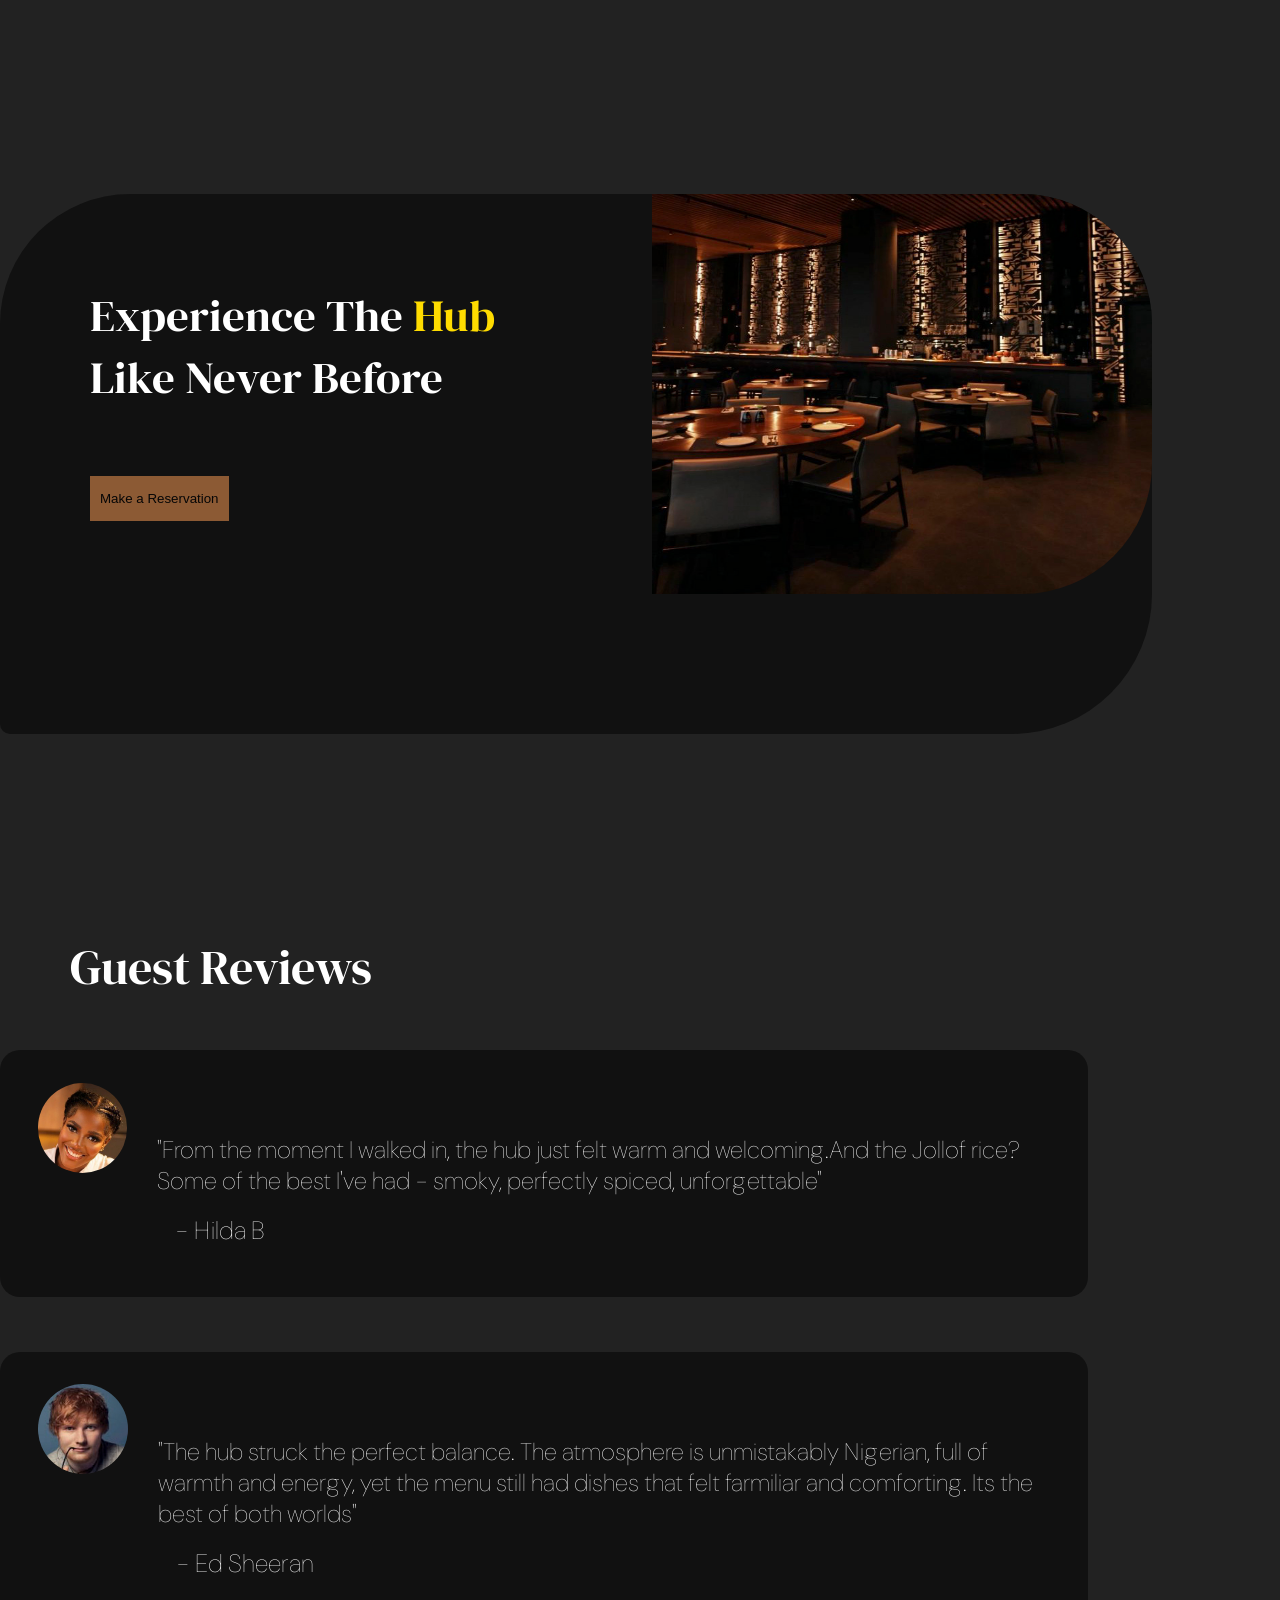
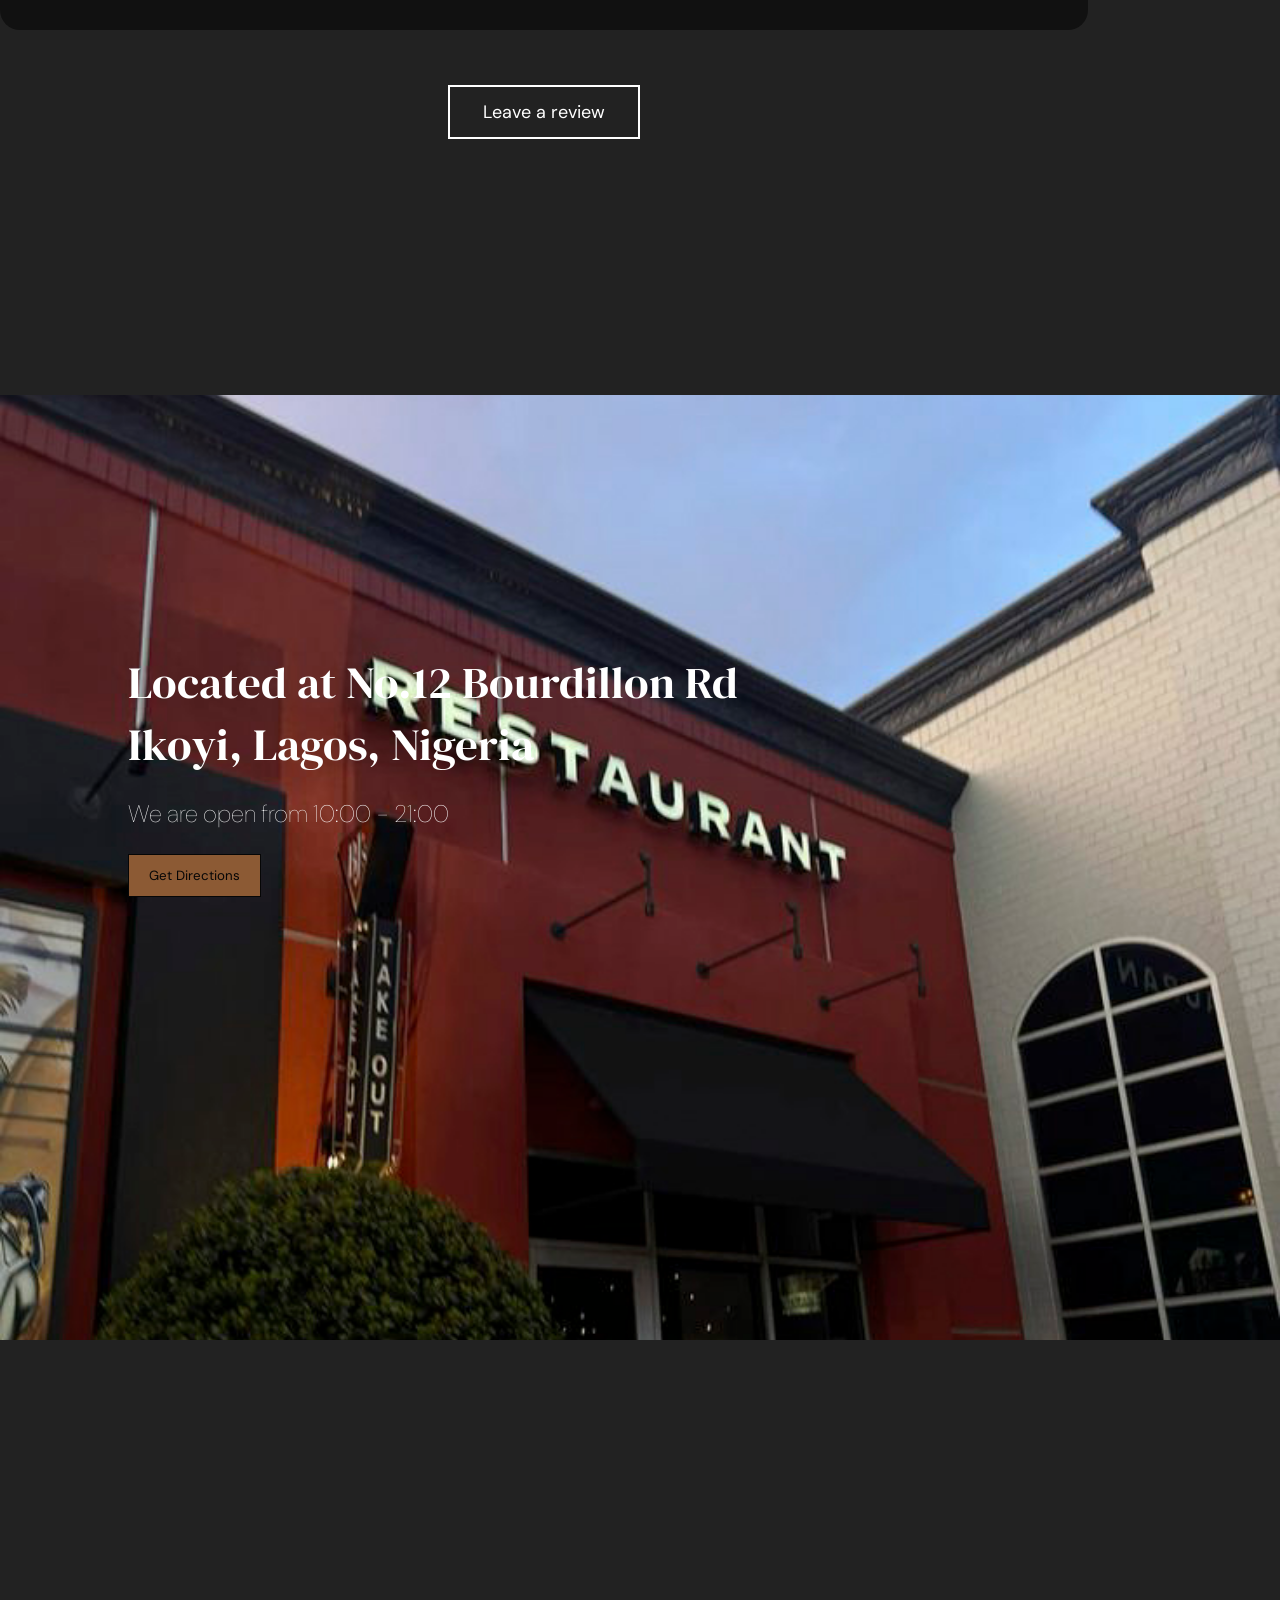
==== commit a3f07319: "Add Dubic Hub pages and reviews experience" ====
--- a/index.html
+++ b/index.html
@@ -28,7 +28,7 @@
           <li><a href="#">Reservations</a></li>
           <li><a href="#">Contact</a></li>
           <li><a href="#">Account</a></li>
-          <button class="nav-btn"><a href="#">Order</a></button>
+          <button class="nav-btn"><a href="order.html">Order</a></button>
         </ul>
       </div>
       </nav> 
@@ -39,8 +39,8 @@
           <p>Experience Exclusive Dining and Authentic <br> Cusines </p>
         </div>
         <div class="hero-btn">
-          <button class="hero-menu-btn">View Menu</button>
-          <button class="hero-reserve-btn">Reserve a Table</button>
+          <button class="hero-menu-btn"><a href="menu.html">View Menu</a></button>
+          <button class="hero-reserve-btn"><a href="reservations.html">Reserve a Table</a></button>
         </div>        
       </section>
     
@@ -144,7 +144,7 @@
          </div>
 
          <div class="review-btn">
-          <button class="reviews-btn"><a href="#">Leave a review</a></button>
+          <button class="reviews-btn"><a href="reviews.html">Leave a review</a></button>
          </div>
       </section>
     </section>
@@ -154,6 +154,7 @@
         <h1>Located at No.12 Bourdillon Rd <br>
         Ikoyi, Lagos, Nigeria</h1>
         <p>We are open from 10:00 - 21:00</p>
+        <button class="info-btn"><a href="https://www.google.com/maps/search/Ikoyi/@6.4484289,3.4243145,15.22z?entry=ttu&g_ep=EgoyMDI2MDkwOC4wIKXMDSoASAFQAw%3D%3D">Get Directions</a></button>
       </div>
     </section>
     
@@ -161,7 +162,9 @@
 
    <footer>
 
-      
+      <section class="main-footer">
+        
+      </section>
 
    </footer>
    <script src="index.js"></script>
--- a/style.css
+++ b/style.css
@@ -154,6 +154,11 @@
     cursor: pointer;
 }
 
+.hero-menu-btn a{
+    text-decoration: none;
+    color: var(--white);
+}
+
 .hero-reserve-btn {
     font-size: 15px;
     padding: 1% 2%;
@@ -163,6 +168,11 @@
     cursor: pointer;
 }
 
+.hero-reserve-btn a{
+    text-decoration: none;
+    color: var(--black);
+}
+
 
 
 
@@ -376,6 +386,8 @@
     padding: 1.2% 3%;
     background: transparent;
     border: 2.5px solid var(--white);
+    cursor: pointer;
+    transition: transform var(--transition), background var(--transition), border-color var(--transition);
 }
 
 .reviews-btn a{
@@ -383,6 +395,17 @@
     font-family: var(--font-primary);
     font-size: 18px;
     text-decoration: none;
+}
+
+.reviews-btn:hover {
+    background: var(--white);
+    border-color: var(--white);
+    transform: translateY(-4px);
+    color: var(--black);
+}
+
+.reviews-btn:hover a {
+    color: var(--black);
 }
 
 
@@ -407,11 +430,10 @@
 
 .info-display{
     width: 90%;
-    position: absolute;
-    top: 90%;
-    left: 20%;
-    transform: translate(-10%,-10%);
+    justify-content: space-around;
     text-align: left;
+    padding-top: 20%;
+    margin-left: 10%;
 }
 
 .info-display h1 {
@@ -419,6 +441,7 @@
     color: var(--white);
     font-family: var(--font-secondary);
     font-weight: var(--font-weight-secondary);
+    margin: 0 auto;
 }
 
 .info-display p {
@@ -429,13 +452,45 @@
     padding-top: 2%;
 }
 
+.info-btn {
+    margin-top: 25px;
+    padding: 12px 20px;
+    background: var(--primary-light);
+    border: 1px solid var(--black);
+    cursor: pointer;
+    transition: transform var(--transition), background var(--transition), box-shadow var(--transition);
+}
+
+.info-btn a {
+    color: var(--black);
+    font-family: var(--font-primary);
+    text-decoration: none;
+}
+
+.info-btn:hover {
+    background: var(--bg-primary);
+    box-shadow: 0 8px 18px rgba(0, 0, 0, 0.35);
+    transform: translateY(-4px);
+}
+
 
 
 
 
 /*------ footer ------*/
 footer {
-    
+    width: 100%;
+    height: 100%;
+    margin-top: 200px;
+    display: flex;
+    flex-wrap: wrap;
+}
+
+.main-footer {
+    width: 100%;
+    height: 100%;
+    background: var(--secondary-dark);
+    min-height: 100vh;
 }
 
 
@@ -516,4 +571,4 @@
 
 @media (max-width: 393px) {
 
-}+}
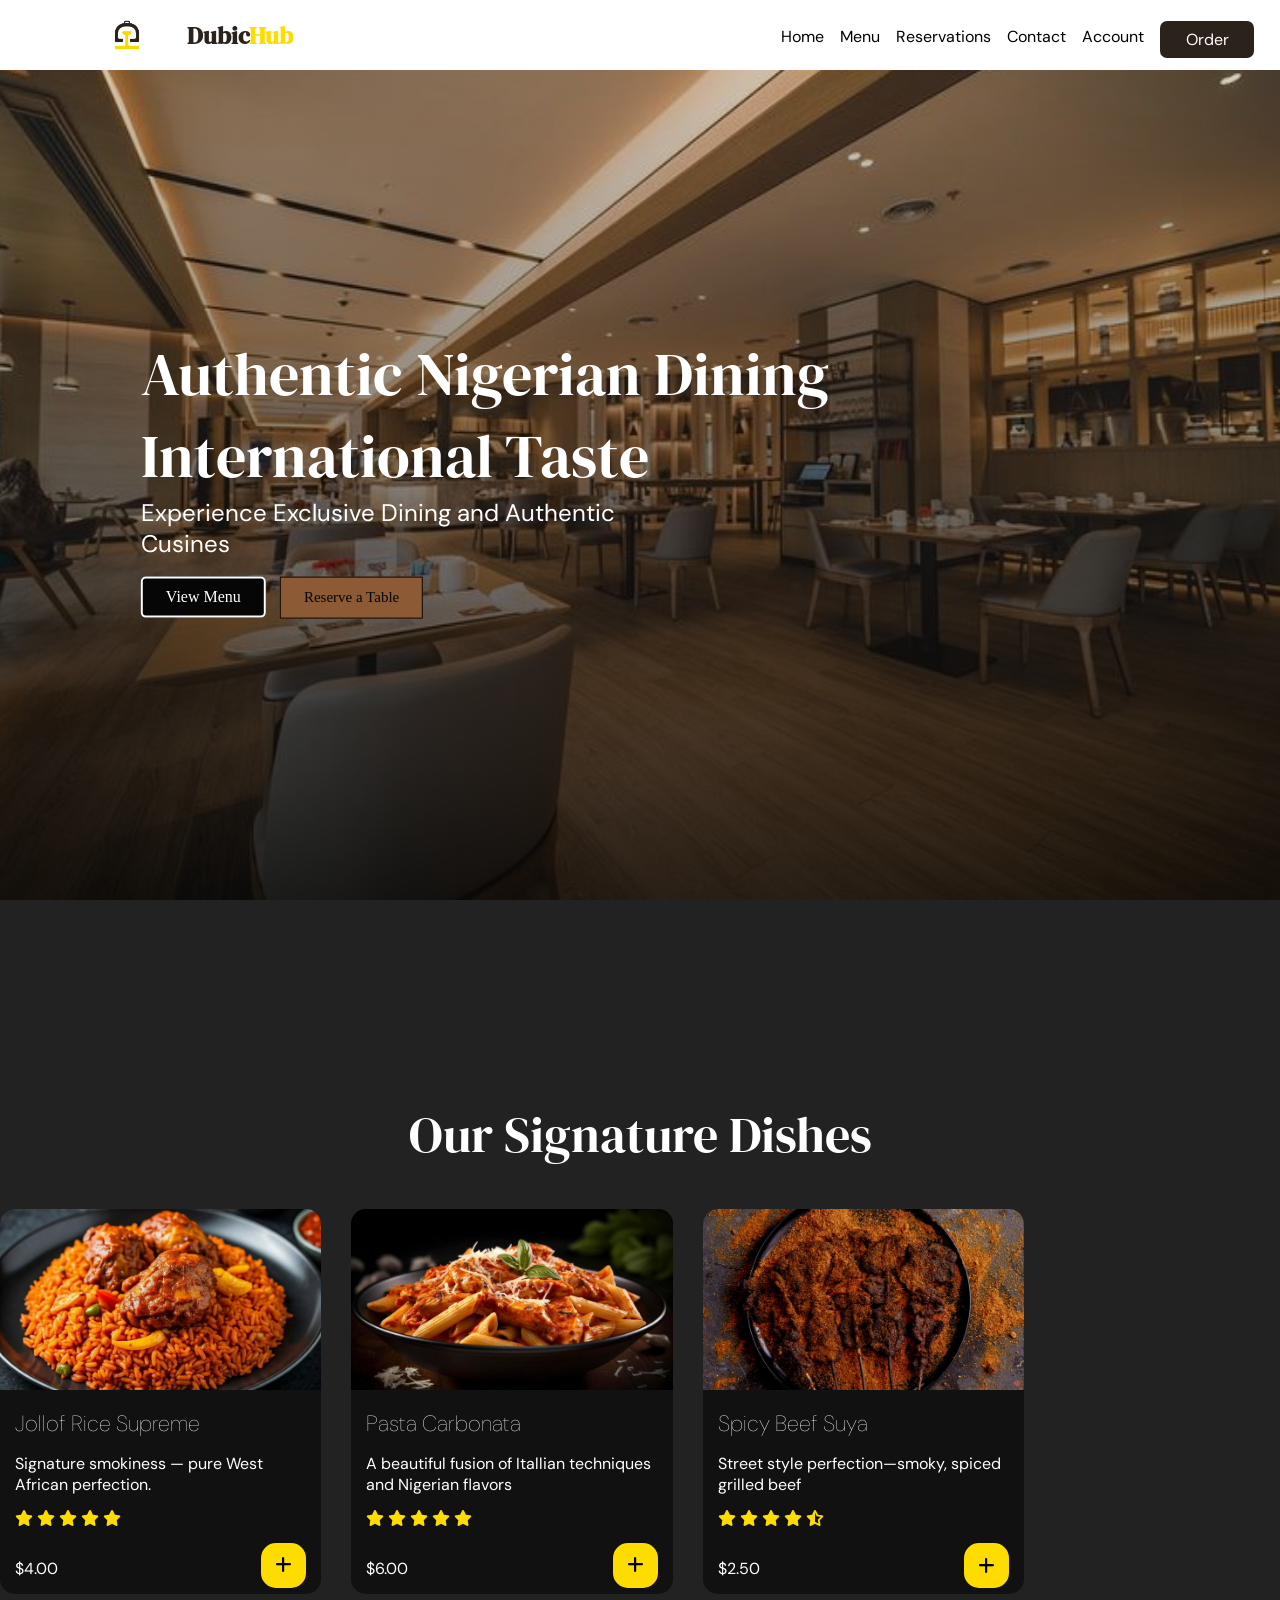
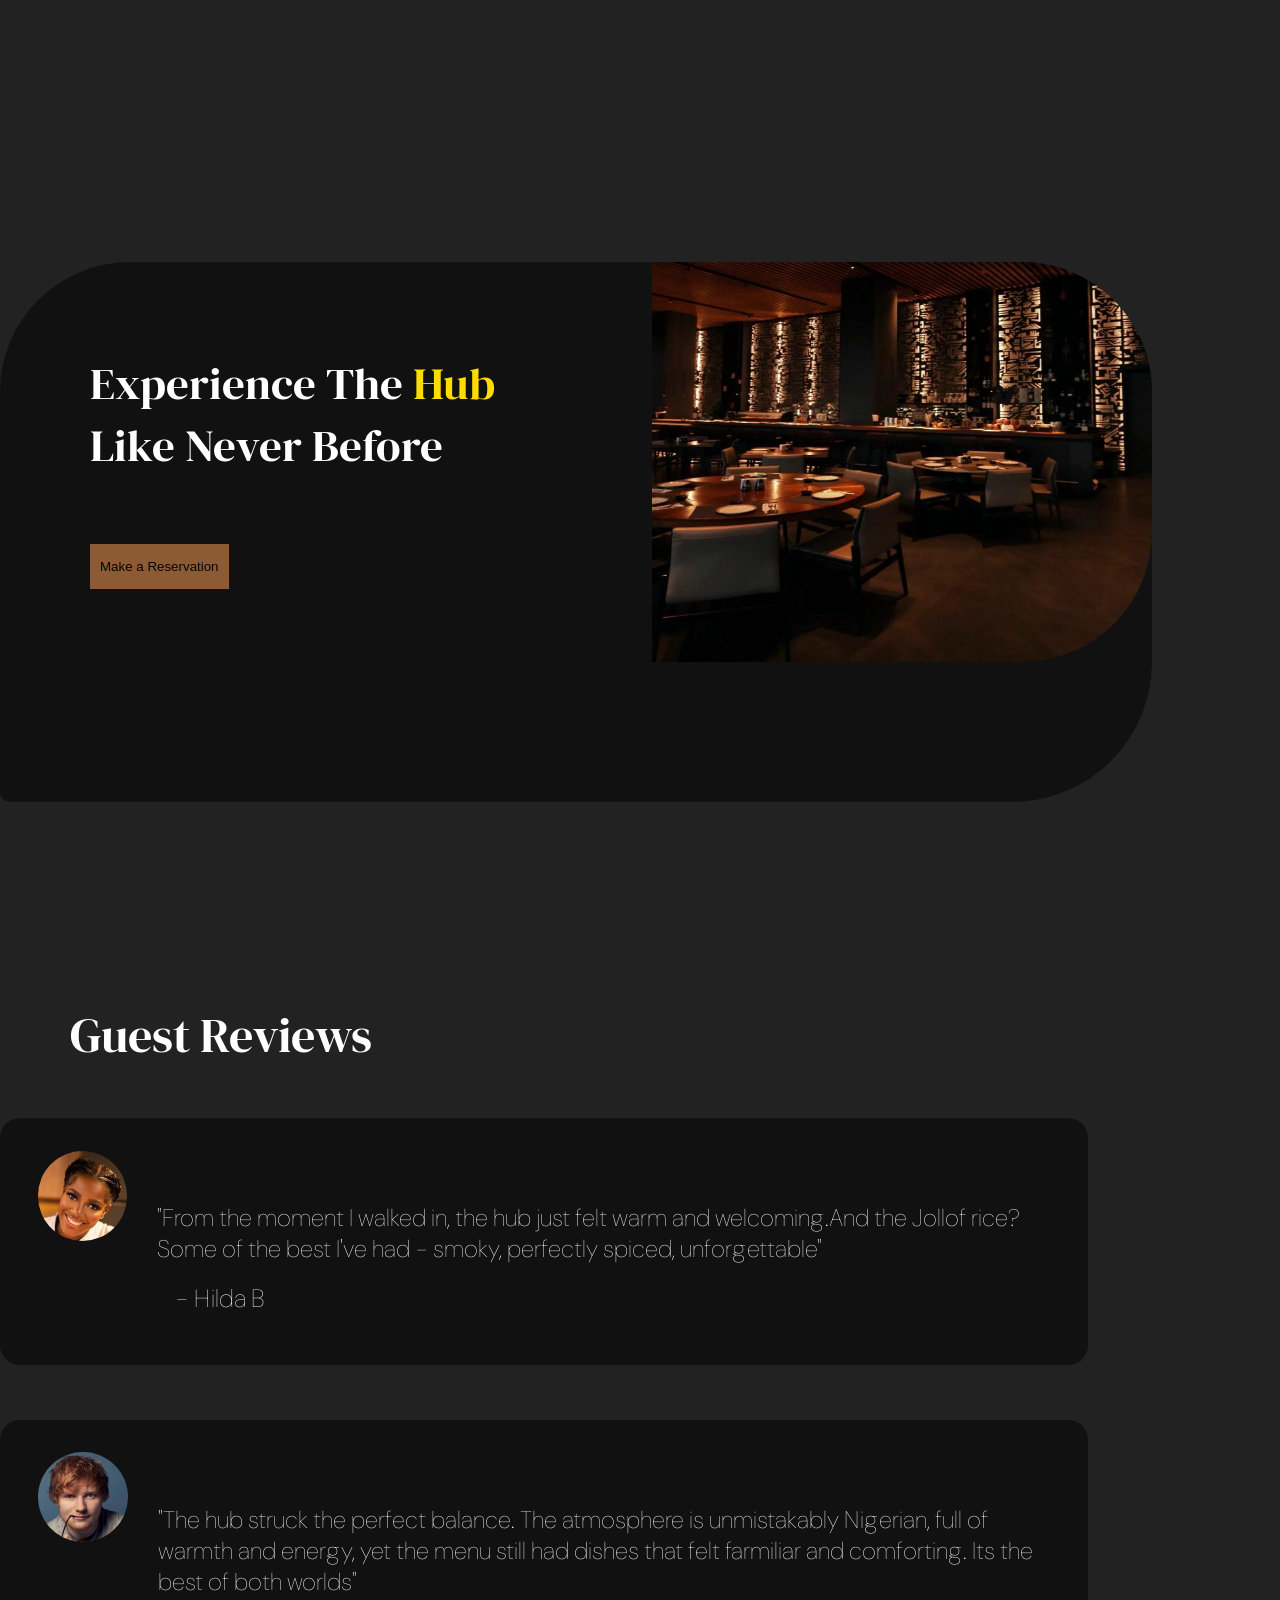
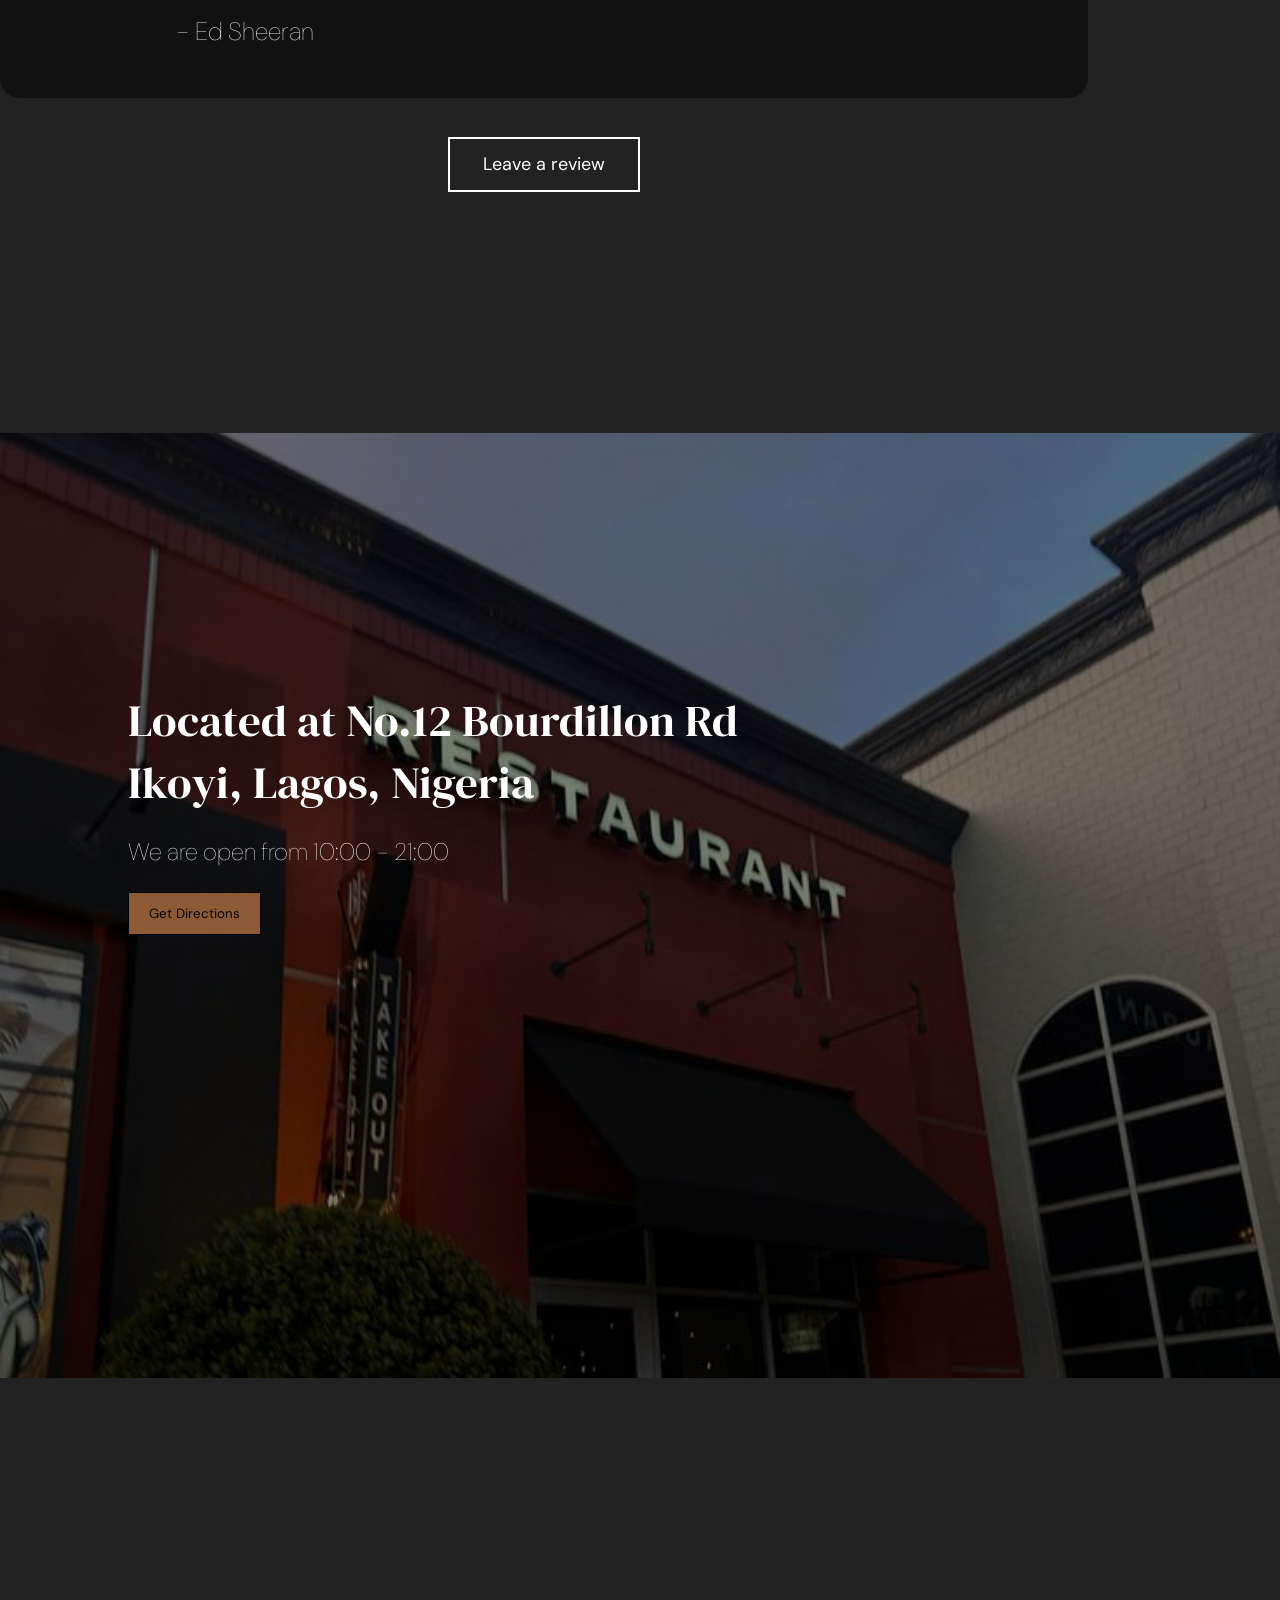
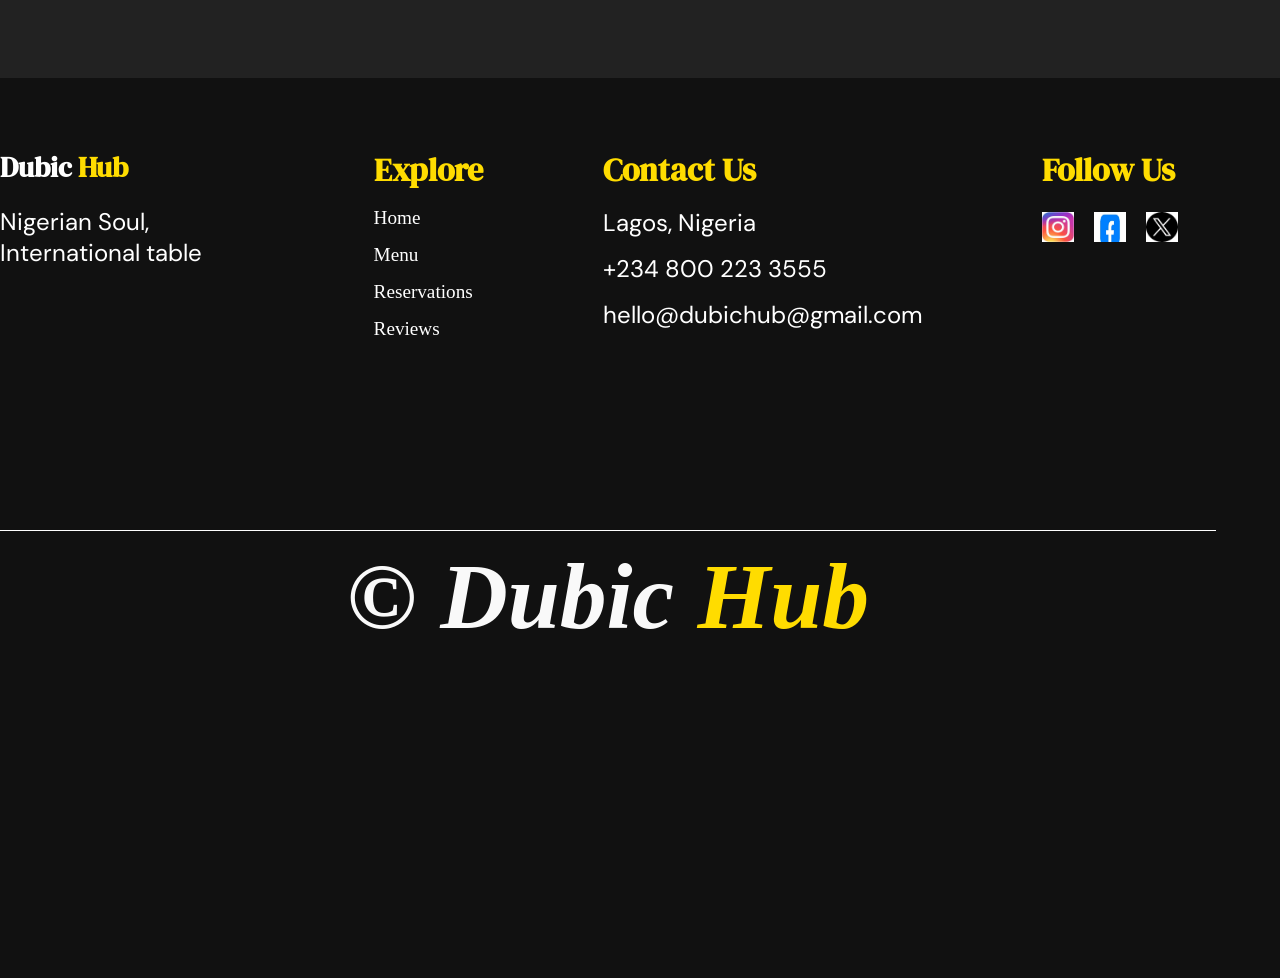
==== commit da0b10e1: "added changes" ====
--- a/index.html
+++ b/index.html
@@ -5,6 +5,7 @@
     <meta name="viewport" content="width=device-width, initial-scale=1.0">
     <title>Dubic Hub | Home Page</title>
     <link rel="stylesheet" href="style.css">
+    
     <link rel="stylesheet" href="https://cdnjs.cloudflare.com/ajax/libs/font-awesome/6.7.2/css/all.min.css">
     <link href="https://fonts.googleapis.com/css2?family=Roboto:wght@400;700&display=swap" rel="stylesheet">
     <link rel="stylesheet" href="https://fonts.google.com/faq?preview.script=Latn#can-i-use-the-font-in-a-logo">
@@ -28,7 +29,7 @@
           <li><a href="#">Reservations</a></li>
           <li><a href="#">Contact</a></li>
           <li><a href="#">Account</a></li>
-          <button class="nav-btn"><a href="order.html">Order</a></button>
+          <a class="nav-btn" href="order.html">Order</a>
         </ul>
       </div>
       </nav> 
@@ -39,8 +40,8 @@
           <p>Experience Exclusive Dining and Authentic <br> Cusines </p>
         </div>
         <div class="hero-btn">
-          <button class="hero-menu-btn"><a href="menu.html">View Menu</a></button>
-          <button class="hero-reserve-btn"><a href="reservations.html">Reserve a Table</a></button>
+          <a class="hero-menu-btn" href="menu.html">View Menu</a>
+          <a class="hero-reserve-btn" href="reservations.html">Reserve a Table</a>
         </div>        
       </section>
     
@@ -51,7 +52,7 @@
     <section class="dishes">
       <h1>Our Signature Dishes</h1>
       <section class="dishes-display">
-
+       
         <div class="dish-display">
           <img src="./Jollof Rice Supreme.jpeg" alt="Jollof Rice Supreme">
           <h3>Jollof Rice Supreme</h3>
@@ -66,7 +67,7 @@
 
           <div class="dish-info">
           <p>$4.00</p>
-          <button class="add-to-cart"><i class="fa fa-plus" aria-hidden="true"></i></button>
+         <button class="add-to-cart" id="cart-icon"><i class="fa fa-plus" onclick="changeIcon(this)"></i></button>
           </div>
         </div>
 
@@ -84,7 +85,7 @@
 
           <div class="dish-info">
           <p>$6.00</p>
-          <button class="add-to-cart"><i class="fa fa-plus" aria-hidden="true"></i></button>
+          <button class="add-to-cart" id="cart-icon"><i class="fa fa-plus" onclick="changeIcon(this)"></i></button>
           </div>
         </div>
 
@@ -102,21 +103,29 @@
           
           <div class="dish-info">
           <p>$2.50</p>
-          <button class="add-to-cart" id="cart-icon"><i class="fa fa-plus" aria-hidden="true"></i></button>
-          </div>
-        </div>
-
-      </section>
+          <button class="add-to-cart" id="cart-icon"><i class="fa fa-plus" onclick="changeIcon(this)"></i></button>
+          </div>
+        </div> 
+
+      </section>
+
+      <div class="cart-section">
+          <div class="cart">
+            <p id="cart-num"></p>
+            <i class="fa fa-cart-plu" aria-hidden="true"></i>
+          </div>
+      </div>
+
     </section>
 
     <section class="reservation">
       <section class="reservation-display">
         <div class="reserve-info">
-           <h1>Experience The <span id="Hub">Hub</span> <br>  Like Never Before</h1>  <br>
+           <h2>Experience The <span id="Hub-footer">Hub</span> <br>  Like Never Before</h1>  <br>
            <button class="reserve-btn" ><a href="#">Make a Reservation</a></button>
         </div>
         <div class="reserve-img">
-          <img src="./Shogun Experience.jpeg" >
+          <img src="Shogun Experience.jpeg" alt="">
         </div>
       </section>
     </section>
@@ -144,7 +153,7 @@
          </div>
 
          <div class="review-btn">
-          <button class="reviews-btn"><a href="reviews.html">Leave a review</a></button>
+           <a class="reviews-btn" href="reviews.html">Leave a review</a>
          </div>
       </section>
     </section>
@@ -159,11 +168,52 @@
     </section>
     
    </main>
+   
+
+
+  <!--- footer section --->
 
    <footer>
 
       <section class="main-footer">
-        
+
+        <section class="info-footer">
+
+          <div class="brand">
+            <h2>Dubic <span id="Hub-footer">Hub</span></h2>
+            <p>Nigerian Soul, International table</p>
+          </div>
+          <div class="footer-sub-nav">
+            <h2>Explore</h2>
+            <ul>
+              <li><a href="index.html">Home</a></li>
+              <li><a href="#">Menu</a></li>
+              <li><a href="#">Reservations</a></li>
+              <li><a href="#">Reviews</a></li>
+            </ul>
+          </div> 
+        <div class="contact">
+          <h2>Contact Us</h2>
+          <div class="contactp">
+          <p>Lagos, Nigeria</p>
+          <p>+234 800 223 3555</p>
+          <p>hello@dubichub@gmail.com</p>
+        </div>
+        </div> 
+        <div class="follow">
+          <h2>Follow Us</h2>
+          <div class="follow-logo">
+          <img src="./instagram.jpeg" alt="" width="32px" height="30px">
+          <img src="./facebook.jpeg" alt="" width="32px" height="30px">
+          <img src="./X.png" alt="" width="32px" height="30px">
+          </div>
+        </div>
+
+        </section>
+
+        <section class="conclude-footer">
+           <h1><em>&copy; Dubic <span id="Hub-footer">Hub</span></em></h1>
+        </section>
       </section>
 
    </footer>
--- a/style.css
+++ b/style.css
@@ -84,6 +84,8 @@
     height: 70px;
     box-shadow: rgba(0, 0, 0, 0.2);
     z-index: 10;
+    top:0;
+    position: sticky;
 }
 
 .nav-bar ul {
@@ -109,9 +111,6 @@
     border: none;
     margin-top: -5px;
     border-radius: 7px;
-}
-
-.nav-btn a{
     text-decoration: none;
     color: var(--white);
     font-family: var(--font-primary);
@@ -140,21 +139,18 @@
 }
 
 .hero-btn {
-    margin-top: 20px;
+    margin-top: 30px;
 }
 
 .hero-menu-btn {
     margin-top: -5px;
-    padding: 0.8% 2%;
+    padding: 0.85% 2%;
     color: white;
     background: var(--black);
     border: 2px var(--white) solid;
     border-radius: 5px;
     margin-right: 10px;
     cursor: pointer;
-}
-
-.hero-menu-btn a{
     text-decoration: none;
     color: var(--white);
 }
@@ -166,12 +162,10 @@
     background: var(--primary-light);
     border: 1px var(--black) solid;
     cursor: pointer;
-}
-
-.hero-reserve-btn a{
     text-decoration: none;
     color: var(--black);
 }
+
 
 
 
@@ -259,6 +253,7 @@
 
 .add-to-cart i {
     font-size: 18px;
+    cursor: pointer;
 }
 
 
@@ -290,7 +285,7 @@
     margin: 90px;
 }
 
-.reserve-info h1{
+.reserve-info h2{
     color: var(--white);
     font-family: var(--font-secondary);
     font-weight: var(--font-weight-secondary);
@@ -302,11 +297,18 @@
    padding: 15px 10px;
    background: var(--primary-light);
    border: none;
+   transition:transform var(--transition), background var(--transition), box-shadow var(--transition);
 }
 
 .reserve-btn a{
     text-decoration: none;
     color: var(--black);
+}
+
+.reserve-btn:hover {
+    background: var(--bg-primary);
+    box-shadow: 0 8px 18px rgba(0, 0, 0, 0.35);
+    transform: translateY(-4px);
 }
 
 .reserve-img img {
@@ -314,6 +316,7 @@
     height: 400px;
     border-radius: 0 130px 130px 0;
     margin-bottom: -3.5px;
+    align-self: right;
 }
 
 
@@ -387,14 +390,11 @@
     background: transparent;
     border: 2.5px solid var(--white);
     cursor: pointer;
+    color: var(--white);
+    font-family: var(--font-primary);
+    font-size: 18px;
+    text-decoration: none;
     transition: transform var(--transition), background var(--transition), border-color var(--transition);
-}
-
-.reviews-btn a{
-    color: var(--white);
-    font-family: var(--font-primary);
-    font-size: 18px;
-    text-decoration: none;
 }
 
 .reviews-btn:hover {
@@ -404,7 +404,7 @@
     color: var(--black);
 }
 
-.reviews-btn:hover a {
+.reviews-btn:hover{
     color: var(--black);
 }
 
@@ -420,7 +420,7 @@
 
 .info {
     width: auto;
-    background: url(./restaurant.jpeg);
+    background: linear-gradient(rgba(0,0,0,0.5),rgba(0,0,0,0.5)), url(./restaurant.jpeg);
     min-height: 105vh;
     background-size: cover;
     background-position: center;
@@ -491,7 +491,94 @@
     height: 100%;
     background: var(--secondary-dark);
     min-height: 100vh;
-}
+    color: var(--white);
+}
+
+.info-footer {
+    display: flex;
+    flex-direction: row;
+    width: 92%;
+    justify-self: center;
+    padding-top: 70px;
+    gap: 120px;
+}
+
+.info-footer h2 {
+    color: var(--bg-primary);
+    font-family: var(--font-secondary);
+    font-size: 2em;
+}
+
+.info-footer p {
+  color: var(--white);
+  font-family: var(--font-primary);
+  font-size: 1.5em
+}
+
+.brand h2{
+    color: var(--white);
+    font-size: 28px;
+}
+
+.brand p {
+    padding-top: 20px;
+}
+
+#Hub-footer {
+    color: var(--bg-primary);
+}
+
+.footer-sub-nav {
+   gap: 30px;
+}
+
+.footer-sub-nav h2 {
+    color: var(--bg-primary);
+
+}
+
+.footer-sub-nav ul li{
+    margin: 15px 0 10px 0;
+    font-size: 1.2em;
+    list-style: none;
+}
+
+.footer-sub-nav a{
+    color: var(--white);
+    text-decoration: none;
+}
+
+.contactp p{
+    margin: 15px 0 10px 0;
+} 
+
+.follow-logo {
+    display: flex;
+    flex-direction: row;
+    margin-top: 20px;
+    gap: 20px;
+}
+
+.follow-logo img {
+    background: transparent;
+    cursor: pointer;
+}
+
+.conclude-footer {
+    width: 95%;
+    border-top: 1px solid var(--white);
+    justify-self: center;
+    font-size: 80px;
+    text-align: center;
+    color: var(--light);
+    font-family: var(--font-secondary);
+    font-weight: 700;
+    margin-top: 180px;
+}
+
+
+
+
 
 
 
@@ -537,6 +624,7 @@
     }
 }
 
+
 .reveal-on-scroll {
     opacity: 0;
     transform: translateY(40px);
@@ -550,25 +638,1087 @@
 
 
 
+@media (max-width: 393px) {
+
+/*----- Header Section ------*/
+
+header {
+   min-height: 65vh;
+   width: 100%;
+   background-image: linear-gradient(rgba(0,0,0,0.5),rgba(0,0,0,0.5)), url(./Banner.jpeg);
+   background-size: cover;
+   background-position: center;
+   position: relative;
+   margin: auto;
+}
+
+header img{
+    width: 50px;
+    height: 50px;
+}
+
+#Dubic {
+    font-family: var(--font-secondary);
+    font-size: 20px;
+    color: var(--bg-secondary);
+}
+
+#Hub {
+    font-family: var(--font-secondary);
+    font-size: 20px;
+    color: var(--bg-primary);
+}
+
+.intro {
+    display: flex;
+    align-items: center;
+    left: auto;
+    gap: 10px;
+}
+
+nav{
+    display: flex; 
+    background: #ffffff;
+    color: #fff;
+    padding:2% 6%;
+    display:flex;
+    justify-content:space-between;
+    width: 100%;
+    height: 70px;
+    box-shadow: rgba(0, 0, 0, 0.2);
+    z-index: 10;
+}
+
+.nav-bar ul {
+    display: flex;
+    gap: 16px;
+    flex-direction: row;
+}
+
+.nav-bar ul li{
+    list-style: none;
+    cursor: pointer;
+}
+
+.nav-bar ul li a{
+    text-decoration: none;
+    color: black;
+    font-family: var(--font-primary);
+}
+
+.nav-btn {
+    background: var(--bg-secondary);
+    padding: 2% 6%;
+    border: none;
+    margin-top: -5px;
+    border-radius: 7px;
+    text-decoration: none;
+    color: var(--white);
+    font-family: var(--font-primary);
+}
+
+.hero {
+    width: 90%;
+    position: absolute;
+    top: 30%;
+    left: 20%;
+    transform: translate(-15%, 25%);
+    text-align: left;
+}
+
+.hero h1 {
+   font-size: 35px;
+   color: var(--white);
+   font-family: var(--font-secondary);
+   font-weight: 100;
+   padding-bottom: 5px;
+   margin-top: -20px;
+   margin-bottom: 20px;
+   display: flex;
+   flex-wrap: wrap;
+}
+
+.hero p{
+    color: var(--white);
+    font-size: 25px;
+    font-family: var(--font-primary);
+    display: flex;
+    flex-wrap: wrap;
+}
+
+.hero-btn {
+    margin-top: 40px;
+}
+
+.hero-menu-btn {
+    margin-top: 5px;
+    padding: 1.5% 4%;
+    color: white;
+    background: var(--black);
+    border: 2px var(--white) solid;
+    border-radius: 5px;
+    margin-right: 10px;
+    cursor: pointer;
+    text-decoration: none;
+    color: var(--white);
+    font-size: 15px;
+}
+
+.hero-reserve-btn {
+    font-size: 15px;
+    padding: 1.5% 4%;
+    color: var(--black);
+    background: var(--primary-light);
+    border: 1px var(--black) solid;
+    cursor: pointer;
+    text-decoration: none;
+    color: var(--black);
+}
+
+
+
+
+
+
+
+
+/*----- Menu Display Section ------*/
+
+.dishes h1{
+    text-align: center;
+    font-size: 40px;
+    color: var(--white);
+    font-family: var(--font-secondary);
+    font-weight: 100;
+    margin-bottom: 40px;
+}
+
+.dishes-display {
+    width: 80%;
+    display: flex;
+    flex-wrap: wrap;
+    justify-content: center;
+    gap: 30px;
+    justify-self: center;
+    margin-bottom: 50px;
+}
+
+.dish-display {
+    background: var(--secondary-dark);
+    width: 50%;
+    border-radius: 15px;
+    width: 300px;
+}
+
+.dish-display h3 {
+    font-family: var(--font-primary);
+    color: var(--white);
+    font-weight: 100;
+    margin: 15px;
+    font-size: 22px;
+}
+.dish-display p {
+    font-family: var(--font-primary);
+    color: var(--white);
+    margin: 15px;
+}
+
+.dish-display img {
+    width: 100%;
+    border-radius: 15px 15px 0 0;
+} 
+
+.dish-display .i {
+    color: #FFDC00;
+    margin: 15px;
+}
+
+.dish-info {
+    display: flex;
+    flex-direction: row;
+    justify-content: space-between;
+    margin-right: 15px;
+}
+
+.add-to-cart {
+    width: 45px;
+    height: 45px;
+    border-radius: 15px;
+    border: none;
+    background: var(--bg-primary);
+    justify-content: center;
+}
+
+.add-to-cart i {
+    font-size: 18px;
+    cursor: pointer;
+}
+
+
+
+
+
+
+
+
+
+/*----- Reservation Section ------*/
+
+.reservation {
+    width: 100%;
+    height: 100%;
+    margin-top: 100px;
+}
+
+.reservation-display {
+    width: 90%;
+    background: var(--secondary-dark);
+    min-height: 55vh;
+    border-radius: 130px 130px 140px 10px;
+    justify-self: center;
+    display: flex;
+    flex-wrap: wrap;
+    justify-content: space-between;
+    margin-bottom: 50px;
+}
+
+.reserve-info {
+    margin: 80px 40px 20px 40px;
+}
+
+.reserve-info h2{
+    color: var(--white);
+    font-family: var(--font-secondary);
+    font-weight: var(--font-weight-secondary);
+    font-size: 30px;
+    line-height: 1.3em;
+}
+
+.reserve-btn {
+   margin-top: 20px;
+   padding: 15px 10px;
+   background: var(--primary-light);
+   border: none;
+   cursor: pointer;
+   transition:transform var(--transition), background var(--transition), box-shadow var(--transition);
+}
+
+.reserve-btn a{
+    text-decoration: none;
+    color: var(--black);
+}
+
+.reserve-btn:hover {
+    background: var(--bg-primary);
+    box-shadow: 0 8px 18px rgba(0, 0, 0, 0.35);
+    transform: translateY(-4px);
+}
+
+.reserve-img {
+    display: flex;
+    flex-wrap: wrap;
+}
+
+.reserve-img img {
+    width: 350px;
+    height: 200px;
+    border-radius: 0 0px 120px 10px;
+    margin-bottom: -3.5px;
+    align-self: right;
+    display: flex;
+    flex-wrap: wrap;
+}
+
+
+
+
+
+
+
+/*----- Reviews Section ------*/
+.reviews {
+    width: auto;
+    margin-top: 200px;
+}
+
+.reviews h1 {
+   font-family: var(--font-secondary);
+   font-weight: var(--font-weight-secondary);
+   text-align: justify;
+   font-size: 48px;
+   color: var(--white);
+   margin-left: 70px;
+}
+
+.reviews-display {
+    width: 85%;
+    margin-top: 50px;
+    justify-self: center;
+}
+
+.guests {
+    flex-basis: 44%;
+    border-radius: 20px;
+    background: var(--secondary-dark);
+    margin-bottom: 15%;
+    display: flex;
+    color: var(--white);
+    padding: 3%
+}
+
+.guests img{
+    height: 65px;
+    margin-left: 5px;
+    margin-right: 30px;
+    border-radius: 50%;
+}
+
+.guest-reviews {
+    margin-top: 5%;
+}
+
+.guest-reviews p{
+    font-size: 24px;
+    font-family: var(--font-primary);
+    font-weight: var(--font-weight-primary);
+    line-height: 30px;
+}
+
+.guest-reviews h3 {
+    margin-top: 5%;
+    padding: 2%;
+    font-size: 25px;
+    font-family: var(--font-primary);
+    font-weight: var(--font-weight-primary);
+}
+
+.review-btn {
+    width: 100%;
+    text-align: center;
+    margin-top: 10%;
+}
+
+.reviews-btn {
+    justify-content: center;
+    padding: 3.5% 7%;
+    background: transparent;
+    border: 2.5px solid var(--white);
+    cursor: pointer;
+    color: var(--white);
+    font-family: var(--font-primary);
+    font-size: 18px;
+    text-decoration: none;
+    transition: transform var(--transition), background var(--transition), border-color var(--transition);
+}
+
+.reviews-btn:hover {
+    background: var(--white);
+    border-color: var(--white);
+    transform: translateY(-4px);
+    color: var(--black);
+}
+
+.reviews-btn:hover{
+    color: var(--black);
+}
+
+
+
+
+
+
+
+
+/*------ info section ------*/
+
+.info {
+    width: auto;
+    background: linear-gradient(rgba(0,0,0,0.4),rgba(0,0,0,0.4)), url(./restaurant.jpeg);
+    min-height: 60vh;
+    background-size: cover;
+    background-position: center;
+    margin-top: 20%;
+    margin-bottom: 100px;
+}
+
+.info-display{
+    width: 90%;
+    justify-content: space-around;
+    text-align: left;
+    padding-top: 55%;
+    margin-left: 10%;
+}
+
+.info-display h1 {
+    font-size: 25px;
+    color: var(--white);
+    font-family: var(--font-secondary);
+    font-weight: var(--font-weight-secondary);
+    margin: 0 auto;
+}
+
+.info-display p {
+    font-size: 20px;
+    color: var(--white);
+    font-family: var(--font-primary);
+    font-weight: var(--font-weight-primary);
+    padding-top: 5%;
+
+}
+
+.info-btn {
+    margin-top: 25px;
+    padding: 12px 20px;
+    background: var(--primary-light);
+    border: 1px solid var(--black);
+    cursor: pointer;
+    transition: transform var(--transition), background var(--transition), box-shadow var(--transition);
+}
+
+.info-btn a {
+    color: var(--black);
+    font-family: var(--font-primary);
+    text-decoration: none;
+}
+
+.info-btn:hover {
+    background: var(--bg-primary);
+    box-shadow: 0 8px 18px rgba(0, 0, 0, 0.35);
+    transform: translateY(-4px);
+}
+
+
+
+
+
+
+
+
+/*------ footer ------*/
+footer {
+    width: 100%;
+    height: 100%;
+    margin-top: 100px;
+    display: flex;
+    flex-wrap: wrap;
+}
+
+.main-footer {
+    width: auto;
+    height: 100%;
+    background: var(--secondary-dark);
+    min-height: 100vh;
+    color: var(--white);
+}
+
+.info-footer {
+    display: flex;
+    flex-wrap: wrap;
+    flex-direction: row;
+    width: 92%;
+    justify-self: center;
+    padding-top: 70px;
+    gap: 120px;
+}
+
+.info-footer h2 {
+    color: var(--bg-primary);
+    font-family: var(--font-secondary);
+    font-size: 2em;
+}
+
+.info-footer p {
+  color: var(--white);
+  font-family: var(--font-primary);
+  font-size: 1.5em
+}
+
+.brand h2{
+    color: var(--white);
+    font-size: 28px;
+}
+
+.brand p {
+    padding-top: 20px;
+}
+
+.footer-sub-nav {
+   gap: 30px;
+}
+
+.footer-sub-nav h2 {
+    color: var(--bg-primary);
+
+}
+
+.footer-sub-nav ul li{
+    margin: 15px 0 10px 0;
+    font-size: 1.2em;
+    list-style: none;
+}
+
+.footer-sub-nav a{
+    color: var(--white);
+    text-decoration: none;
+}
+
+.contactp p{
+    margin: 15px 0 10px 0;
+} 
+
+.follow-logo {
+    display: flex;
+    flex-direction: row;
+    margin-top: 20px;
+    gap: 20px;
+}
+
+.follow-logo img {
+    background: transparent;
+    cursor: pointer;
+}
+
+.conclude-footer {
+    width: 95%;
+    border-top: 1px solid var(--white);
+    justify-self: center;
+    font-size: 30px;
+    text-align: center;
+    color: var(--light);
+    font-family: var(--font-secondary);
+    font-weight: 700;
+    margin-top: 180px;
+}
+
+#Hub-footer {
+    color: var(--bg-primary);
+}
+
+
+}
+
+
+
+
+
+
+
 
 
 @media (max-width: 834px) {
 
-}
-
-
-
-
-
-
-@media (max-width: 1440px) {
-
-}
-
-
-
-
-
-@media (max-width: 393px) {
-
-}
+
+/*------ Header Section ------*/    
+
+header {
+   min-height: 55vh;
+   width: 100%;
+   background-image: linear-gradient(rgba(0,0,0,0.5),rgba(0,0,0,0.5)), url(./Banner.jpeg);
+   background-size: cover;
+   background-position: center;
+   position: relative;
+   margin: auto;
+}
+
+header img{
+    width: 90px;
+    height: 90px;
+}
+
+#Dubic {
+    font-family: var(--font-secondary);
+    font-size: 30px;
+    color: var(--bg-secondary);
+}
+
+#Hub {
+    font-family: var(--font-secondary);
+    font-size: 30px;
+    color: var(--bg-primary);
+}
+
+.intro {
+    display: flex;
+    align-items: center;
+    left: auto;
+    gap: 10px;
+}
+
+nav{
+    display: flex; 
+    background: #ffffff;
+    color: #fff;
+    padding:3% 6%;
+    display:flex;
+    justify-content:space-between;
+    width: 100%;
+    height: 70px;
+    box-shadow: rgba(0, 0, 0, 0.2);
+    z-index: 10;
+}
+
+.nav-bar ul {
+    display: flex;
+    gap: 20px;
+    flex-direction: row;
+    margin-right: 7%;
+}
+
+.nav-bar ul li{
+    list-style: none;
+    cursor: pointer;
+}
+
+.nav-bar ul li a{
+    text-decoration: none;
+    color: black;
+    font-family: var(--font-primary);
+}
+
+.nav-btn {
+    background: var(--bg-secondary);
+    padding: 2% 6%;
+    border: none;
+    margin-top: -5px;
+    border-radius: 7px;
+    text-decoration: none;
+    color: var(--white);
+    font-family: var(--font-primary);
+}
+
+.hero {
+    width: 90%;
+    position: absolute;
+    top: 30%;
+    left: 20%;
+    transform: translate(-15%, 25%);
+    text-align: left;
+}
+
+.hero h1 {
+   font-size: 45px;
+   color: var(--white);
+   font-family: var(--font-secondary);
+   font-weight: 100;
+   padding-bottom: 5px;
+   margin-top: -20px;
+   margin-bottom: 20px;
+   display: flex;
+   flex-wrap: wrap;
+}
+
+.hero p{
+    color: var(--white);
+    font-size: 30px;
+    font-family: var(--font-primary);
+    display: flex;
+    flex-wrap: wrap;
+}
+
+.hero-btn {
+    margin-top: 40px;
+}
+
+.hero-menu-btn {
+    margin-top: 5px;
+    padding: 1.5% 4%;
+    color: white;
+    background: var(--black);
+    border: 2px var(--white) solid;
+    border-radius: 5px;
+    margin-right: 10px;
+    cursor: pointer;
+    text-decoration: none;
+    color: var(--white);
+    font-size: 15px;
+}
+
+.hero-reserve-btn {
+    font-size: 15px;
+    padding: 1.5% 4%;
+    color: var(--black);
+    background: var(--primary-light);
+    border: 1px var(--black) solid;
+    cursor: pointer;
+    text-decoration: none;
+    color: var(--black);
+}
+
+
+
+
+
+
+
+
+/*----- Reservation Section ------*/
+
+.reservation {
+    width: 100%;
+    height: 100%;
+    margin-top: 100px;
+}
+
+.reservation-display {
+    width: 90%;
+    background: var(--secondary-dark);
+    min-height: 55vh;
+    border-radius: 130px 130px 140px 10px;
+    justify-self: center;
+    display: flex;
+    justify-content: space-between;
+    margin-bottom: 50px;
+    display: grid;
+}
+
+.reserve-info {
+    margin: 100px 40px 80px 70px;
+}
+
+.reserve-info h2{
+    color: var(--white);
+    font-family: var(--font-secondary);
+    font-weight: var(--font-weight-secondary);
+    font-size: 55px;
+    line-height: 1.3em;
+}
+
+.reserve-btn {
+   margin-top: 20px;
+   padding: 3% 5%;
+   background: var(--primary-light);
+   border: none;
+   cursor: pointer;
+   font-size: 20px;
+   transition:transform var(--transition), background var(--transition), box-shadow var(--transition);
+}
+
+.reserve-btn a{
+    text-decoration: none;
+    color: var(--black);
+}
+
+.reserve-btn:hover {
+    background: var(--bg-primary);
+    box-shadow: 0 8px 18px rgba(0, 0, 0, 0.35);
+    transform: translateY(-4px);
+}
+
+.reserve-img {
+    display: flex;
+    flex-wrap: wrap;
+}
+
+.reserve-img img {
+    width: 750px;
+    height: 500px;
+    border-radius: 0 0px 120px 10px;
+    margin-bottom: -3.5px;
+    align-self: right;
+    display: flex;
+    flex-wrap: wrap;
+}
+
+
+
+
+
+
+
+
+/*----- Menu Display Section ------*/
+
+
+.dishes h1{
+    text-align: center;
+    font-size: 40px;
+    color: var(--white);
+    font-family: var(--font-secondary);
+    font-weight: 100;
+    margin-bottom: 40px;
+}
+
+.dishes-display {
+    width: 80%;
+    display: flex;
+    flex-wrap: wrap;
+    justify-content: center;
+    gap: 35px;
+    justify-self: center;
+    margin-bottom: 50px;
+}
+
+.dish-display {
+    background: var(--secondary-dark);
+    width: 50%;
+    border-radius: 15px;
+    width: 300px;
+}
+
+.dish-display h3 {
+    font-family: var(--font-primary);
+    color: var(--white);
+    font-weight: 100;
+    margin: 15px;
+    font-size: 30px;
+}
+.dish-display p {
+    font-family: var(--font-primary);
+    color: var(--white);
+    margin: 15px;
+}
+
+.dish-display img {
+    width: 100%;
+    border-radius: 15px 15px 0 0;
+} 
+
+.dish-display .i {
+    color: #FFDC00;
+    margin: 15px;
+}
+
+.dish-info {
+    display: flex;
+    flex-direction: row;
+    justify-content: space-between;
+    margin-right: 15px;
+}
+
+.add-to-cart {
+    width: 45px;
+    height: 45px;
+    border-radius: 15px;
+    border: none;
+    background: var(--bg-primary);
+    justify-content: center;
+}
+
+.add-to-cart i {
+    font-size: 18px;
+    cursor: pointer;
+}
+
+
+
+
+
+
+
+
+
+
+
+
+
+    
+/*----- Reviews Section ------*/
+.reviews {
+    width: auto;
+    margin-top: 200px;
+}
+
+.reviews h1 {
+   font-family: var(--font-secondary);
+   font-weight: var(--font-weight-secondary);
+   text-align: justify;
+   font-size: 48px;
+   color: var(--white);
+   margin-left: 70px;
+}
+
+.reviews-display {
+    width: 85%;
+    margin-top: 50px;
+    justify-self: center;
+}
+
+.guests {
+    flex-basis: 44%;
+    border-radius: 20px;
+    background: var(--secondary-dark);
+    margin-bottom: 15%;
+    display: flex;
+    color: var(--white);
+    padding: 3%
+}
+
+.guests img{
+    height: 90px;
+    margin-left: 5px;
+    margin-right: 30px;
+    border-radius: 50%;
+}
+
+.guest-reviews {
+    margin-top: 5%;
+}
+
+.guest-reviews p{
+    font-size: 30px;
+    font-family: var(--font-primary);
+    font-weight: var(--font-weight-primary);
+    line-height: 35px;
+}
+
+.guest-reviews h3 {
+    margin-top: 5%;
+    padding: 2%;
+    font-size: 35px;
+    font-family: var(--font-primary);
+    font-weight: var(--font-weight-primary);
+}
+
+.review-btn {
+    width: 100%;
+    text-align: center;
+    margin-top: 10%;
+}
+
+.reviews-btn {
+    justify-content: center;
+    padding: 2.5% 5%;
+    background: transparent;
+    border: 2.5px solid var(--white);
+    cursor: pointer;
+    color: var(--white);
+    font-family: var(--font-primary);
+    font-size: 25px;
+    text-decoration: none;
+    transition: transform var(--transition), background var(--transition), border-color var(--transition);
+}
+
+.reviews-btn:hover {
+    background: var(--white);
+    border-color: var(--white);
+    transform: translateY(-4px);
+    color: var(--black);
+}
+
+.reviews-btn:hover{
+    color: var(--black);
+}
+
+
+
+
+
+
+
+
+
+
+/*------ info section ------*/
+
+.info {
+    width: auto;
+    background: linear-gradient(rgba(0,0,0,0.4),rgba(0,0,0,0.4)), url(./restaurant.jpeg);
+    min-height: 82vh;
+    background-size: cover;
+    background-position: center;
+    margin-top: 20%;
+    margin-bottom: 100px;
+}
+
+.info-display{
+    width: 90%;
+    justify-content: space-around;
+    text-align: left;
+    padding-top: 45%;
+    margin-left: 7%;
+}
+
+.info-display h1 {
+    font-size: 45px;
+    color: var(--white);
+    font-family: var(--font-secondary);
+    font-weight: var(--font-weight-secondary);
+    margin: 0 auto;
+}
+
+.info-display p {
+    font-size: 35px;
+    color: var(--white);
+    font-family: var(--font-primary);
+    font-weight: var(--font-weight-primary);
+    padding-top: 5%;
+
+}
+
+.info-btn {
+    margin-top: 25px;
+    padding: 12px 20px;
+    background: var(--primary-light);
+    border: 1px solid var(--black);
+    cursor: pointer;
+    transition: transform var(--transition), background var(--transition), box-shadow var(--transition);
+}
+
+.info-btn a {
+    color: var(--black);
+    font-family: var(--font-primary);
+    text-decoration: none;
+    font-size: 20px;
+}
+
+.info-btn:hover {
+    background: var(--bg-primary);
+    box-shadow: 0 8px 18px rgba(0, 0, 0, 0.35);
+    transform: translateY(-4px);
+}
+
+
+
+
+
+
+
+/*------ footer ------*/
+
+footer {
+    width: 100%;
+    height: 100%;
+    margin-top: 100px;
+    display: flex;
+    flex-wrap: wrap;
+}
+
+.main-footer {
+    width: auto;
+    height: 100%;
+    background: var(--secondary-dark);
+    min-height: 100vh;
+    color: var(--white);
+}
+
+.info-footer {
+    display: flex;
+    flex-wrap: wrap;
+    flex-direction: row;
+    width: 92%;
+    justify-self: center;
+    padding-top: 70px;
+    gap: 120px;
+}
+
+.conclude-footer {
+    width: 95%;
+    border-top: 1px solid var(--white);
+    justify-self: center;
+    font-size: 60px;
+    text-align: center;
+    color: var(--light);
+    font-family: var(--font-secondary);
+    font-weight: 700;
+    margin-top: 180px;
+    bottom: 0;
+}
+
+#Hub-footer {
+    color: var(--bg-primary);
+}
+
+
+
+
+}
